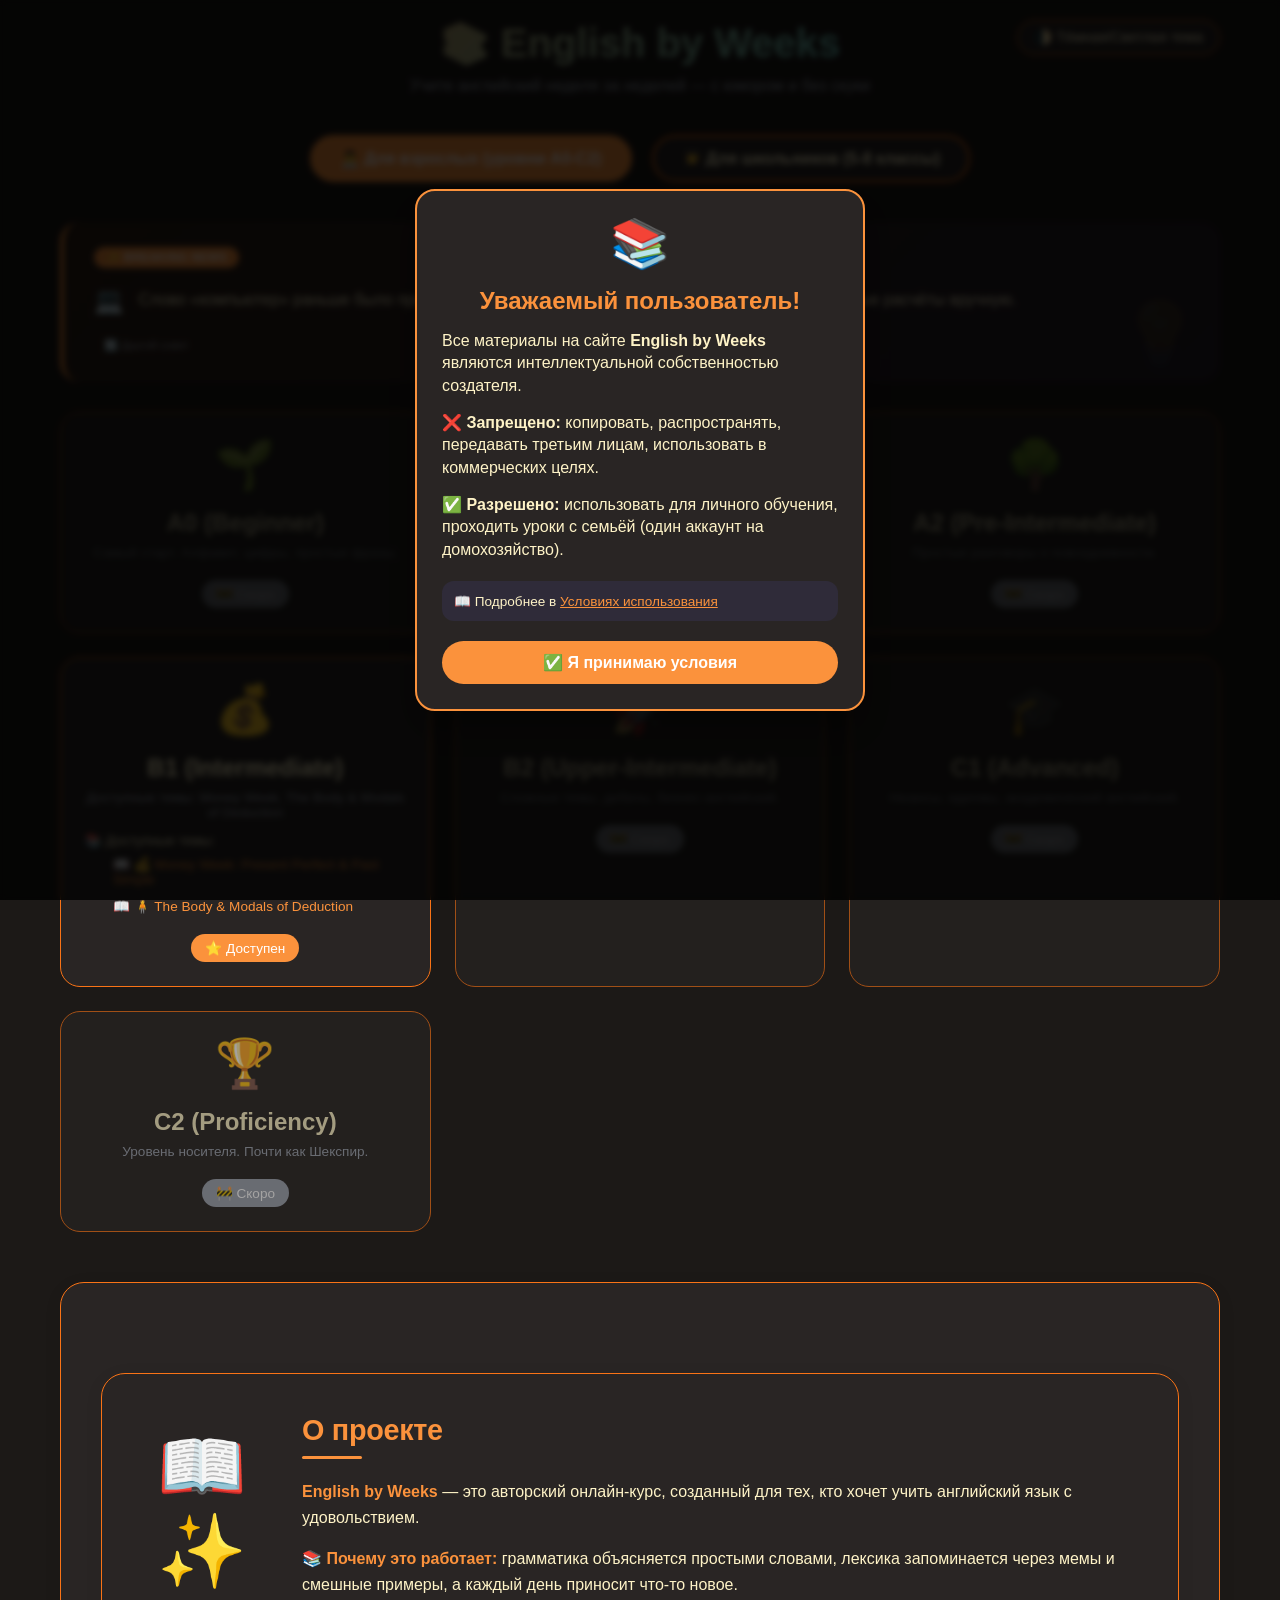
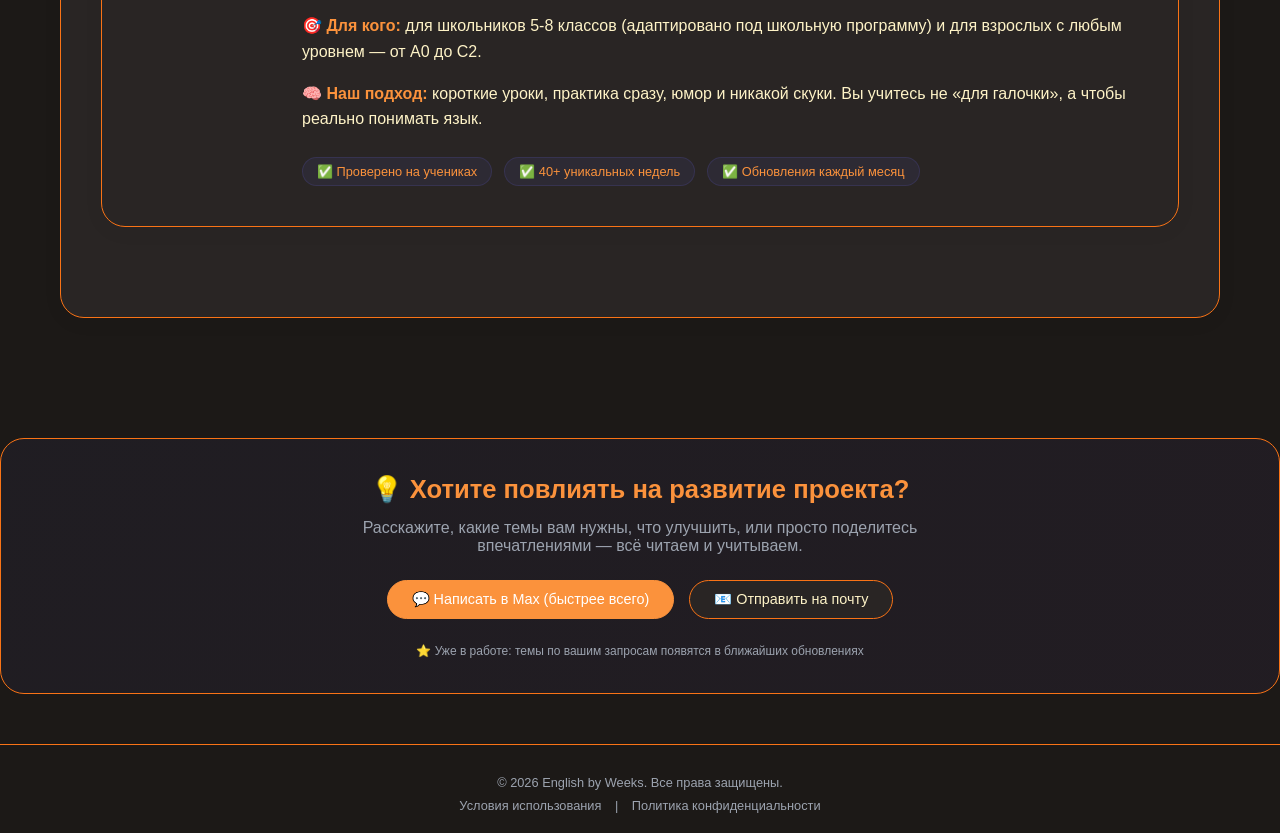
==== frontend/index.html @ 86655591 "fix: revert renderReadingTextContent to simple working version" ====
<!DOCTYPE html>
<html lang="ru">
<head>
    <meta charset="UTF-8">
    <meta name="viewport" content="width=device-width, initial-scale=1.0, user-scalable=yes">
    <title>English by Weeks — Английский для взрослых и школьников</title>
    <link rel="stylesheet" href="css/style.css">
    <link rel="icon" href="data:,">
    <link rel="manifest" href="manifest.json">
    <meta name="theme-color" content="#6366f1">
    <meta name="mobile-web-app-capable" content="yes">
    <meta name="apple-mobile-web-app-status-bar-style" content="black-translucent">
    <meta name="apple-mobile-web-app-title" content="EngWeeks">
    <link rel="icon" type="image/svg+xml" href="icons/icon.svg">

</head>
<body class="school-theme">
    <div class="container">
        <header>
            <h1>📚 English by Weeks</h1>
            <p>Учите английский неделя за неделей — с юмором и без скуки</p>
            <button class="theme-toggle" onclick="toggleTheme()">🌓 Тёмная/Светлая тема</button>
        </header>

        <div class="audience-switch">
            <button id="adultsBtn" class="audience-btn">👨‍💼 Для взрослых (уровни A0-C2)</button>
            <button id="schoolBtn" class="audience-btn">👩‍🎓 Для школьников (5-8 классы)</button>
        </div>

        <!-- Блок "Совет дня" -->
<div class="tip-section" id="dailyTipBlock">
    <div class="tip-label">✨ BREAKING NEWS</div>
    <div class="tip-content" id="dailyTipText">
        <span class="tip-icon">🧠</span>
        Загрузка...
    </div>
    <button class="tip-refresh" onclick="refreshDailyTip()">
        🔄 Другой совет
    </button>
</div>

        <div id="levelsContainer" class="levels-grid">
            <div class="loading">Загрузка...</div>
        </div>
        <!-- ========== БЛОК "О ПРОЕКТЕ" ========== -->
    <div class="about-section">
        <!-- Блок "О проекте" -->
<div class="about-section">
    <div class="about-container">
        <div class="about-icon">
            <div class="about-icon-main">📖✨</div>
        </div>

        <div class="about-content">
            <h2 class="about-title">О проекте</h2>
            <p class="about-text">
                <strong>English by Weeks</strong> — это авторский онлайн-курс, созданный для тех, кто хочет учить английский язык с удовольствием.
            </p>
            <p class="about-text">
                📚 <strong>Почему это работает:</strong> грамматика объясняется простыми словами, лексика запоминается через мемы и смешные примеры, а каждый день приносит что-то новое.
            </p>
            <p class="about-text">
                🎯 <strong>Для кого:</strong> для школьников 5-8 классов (адаптировано под школьную программу) и для взрослых с любым уровнем — от A0 до C2.
            </p>
            <p class="about-text">
                🧠 <strong>Наш подход:</strong> короткие уроки, практика сразу, юмор и никакой скуки. Вы учитесь не «для галочки», а чтобы реально понимать язык.
            </p>
            <div class="about-badges">
                <div class="about-badge">✅ Проверено на учениках</div>
                <div class="about-badge">✅ 40+ уникальных недель</div>
                <div class="about-badge">✅ Обновления каждый месяц</div>
            </div>
        </div>
    </div>
</div>
    </div>
    </div>

    <!-- ========== БЛОК ОТЗЫВОВ ========== -->
<!--    <div class="reviews-section">-->
<!--        &lt;!&ndash; Блок отзывов &ndash;&gt;-->
<!--<div class="reviews-section">-->
<!--    <h2 class="reviews-title">Что о нас говорят</h2>-->
<!--    <div class="reviews-grid">-->

<!--        &lt;!&ndash; ОТЗЫВ №1 &ndash;&gt;-->
<!--        <div class="review-card">-->
<!--            <div class="review-header">-->
<!--                <div class="review-avatar">👩</div>-->
<!--                <div class="review-author">-->
<!--                    <div class="review-name">Екатерина С.</div>-->
<!--                    <div class="review-role">мама ученика 5 класса</div>-->
<!--                </div>-->
<!--            </div>-->
<!--            <div class="review-stars">★★★★★</div>-->
<!--            <div class="review-text">-->
<!--            </div>-->
<!--            <div class="review-source">из отзыва в Telegram</div>-->
<!--        </div>-->

<!--        &lt;!&ndash; ОТЗЫВ №2 &ndash;&gt;-->
<!--        <div class="review-card">-->
<!--            <div class="review-header">-->
<!--                <div class="review-avatar">👨</div>-->
<!--                <div class="review-author">-->
<!--                    <div class="review-name">Андрей К.</div>-->
<!--                    <div class="review-role">студент, уровень B1</div>-->
<!--                </div>-->
<!--            </div>-->
<!--            <div class="review-stars">★★★★★</div>-->
<!--            <div class="review-text">-->
<!--            </div>-->
<!--            <div class="review-source">из отзыва в Max</div>-->
<!--        </div>-->

<!--        &lt;!&ndash; ОТЗЫВ №3 &ndash;&gt;-->
<!--        <div class="review-card">-->
<!--            <div class="review-header">-->
<!--                <div class="review-avatar">👩‍🏫</div>-->
<!--                <div class="review-author">-->
<!--                    <div class="review-name">Ольга М.</div>-->
<!--                    <div class="review-role">учитель английского</div>-->
<!--                </div>-->
<!--            </div>-->
<!--            <div class="review-stars">★★★★★</div>-->
<!--            <div class="review-text">-->
<!--            </div>-->
<!--            <div class="review-source">из отзыва на Profi.ru</div>-->
<!--        </div>-->

<!--    </div>-->
<!--</div>-->
<!--    </div>-->

    <!-- Блок предложений и обратной связи -->
<div class="feedback-section">
    <div class="feedback-title">💡 Хотите повлиять на развитие проекта?</div>
    <div class="feedback-subtitle">
        Расскажите, какие темы вам нужны, что улучшить, или просто поделитесь впечатлениями — всё читаем и учитываем.
    </div>

    <div class="feedback-buttons">
        <a href="https://max.ru/join/92pCwZLK2bLTZ060G0q9aeWCUzh-MrqM5S-Y7OnKWf0" target="_blank" rel="noopener noreferrer" class="feedback-btn feedback-btn-primary">
            💬 Написать в Max (быстрее всего)
        </a>
        <a href="mailto:o.gavrikova877@gmail.com?subject=Идея для English by Weeks" class="feedback-btn">
            📧 Отправить на почту
        </a>
    </div>


    <div style="margin-top: 20px; font-size: 0.75rem; color: var(--gray);">
        ⭐ Уже в работе: темы по вашим запросам появятся в ближайших обновлениях
    </div>
</div>

    <button id="installBtn" style="display: none; position: fixed; bottom: 20px; right: 20px; background: var(--primary); color: white; border: none; padding: 12px 20px; border-radius: 30px; cursor: pointer; z-index: 1000; font-weight: bold; box-shadow: 0 4px 12px rgba(0,0,0,0.15);">
        📱 Установить приложение
    </button>

    <script src="js/common.js"></script>
    <script src="js/index.js"></script>
<footer class="site-footer">
    <p>© <span id="currentYear"></span> English by Weeks. Все права защищены.</p>
    <div class="footer-links">
        <a href="/english_by_weeks/frontend/terms.html">Условия использования</a> |
        <a href="/english_by_weeks/frontend/privacy.html">Политика конфиденциальности</a>
    </div>
</footer>
</body>
</html>
---- frontend/css/style.css ----
/* frontend/css/style.css */

* {
    margin: 0;
    padding: 0;
    box-sizing: border-box;
}

/* ========== БАЗОВЫЕ ПЕРЕМЕННЫЕ (школьная светлая тема по умолчанию) ========== */
:root {
    --primary: #f97316;
    --primary-dark: #ea580c;
    --secondary: #06b6d4;
    --success: #10b981;
    --danger: #ef4444;
    --warning: #f59e0b;
    --dark: #1e293b;
    --light: #f8fafc;
    --gray: #64748b;
    --card-bg: #ffffff;
    --body-bg: #fff7ed;
    --text: #451a03;
    --border: #fed7aa;
}

body {
    font-family: 'Segoe UI', Tahoma, Geneva, Verdana, sans-serif;
    background: var(--body-bg);
    color: var(--text);
    min-height: 100vh;
    transition: background-color 0.3s ease, color 0.3s ease;
}

/* ========== ШКОЛЬНАЯ ТЁМНАЯ ТЕМА ========== */
body.dark {
    --primary: #fb923c;
    --primary-dark: #f97316;
    --secondary: #22d3ee;
    --success: #34d399;
    --danger: #f87171;
    --warning: #fbbf24;
    --dark: #0f172a;
    --light: #1e293b;
    --gray: #9ca3af;
    --card-bg: #292524;
    --body-bg: #1c1917;
    --text: #fef3c7;
    --border: #f97316;
}

/* ========== ВЗРОСЛАЯ ТЕМА (СВЕТЛАЯ) ========== */
body.adult-theme {
    --primary: #1e3a5f;
    --primary-dark: #152c4a;
    --secondary: #2c7a47;
    --success: #15803d;
    --danger: #dc2626;
    --warning: #d97706;
    --dark: #0f172a;
    --light: #f1f5f9;
    --gray: #64748b;
    --card-bg: #ffffff;
    --body-bg: #f8fafc;
    --text: #1e293b;
    --border: #cbd5e1;
}

/* ========== ВЗРОСЛАЯ ТЁМНАЯ ТЕМА ========== */
body.dark.adult-theme {
    --primary: #3b82f6;
    --primary-dark: #2563eb;
    --secondary: #4ade80;
    --success: #22c55e;
    --danger: #ef4444;
    --warning: #f59e0b;
    --dark: #020617;
    --light: #1e293b;
    --gray: #94a3b8;
    --card-bg: #1e293b;
    --body-bg: #0f172a;
    --text: #e2e8f0;
    --border: #334155;
}

/* ========== ОБЩИЕ КОНТЕЙНЕРЫ ========== */
.container {
    max-width: 1200px;
    margin: 0 auto;
    padding: 20px;
}

/* ========== ХЕДЕР ========== */
header {
    text-align: center;
    margin-bottom: 40px;
    position: relative;
}

header h1 {
    font-size: 2.5rem;
    background: linear-gradient(135deg, var(--primary), var(--secondary));
    -webkit-background-clip: text;
    background-clip: text;
    color: transparent;
    margin-bottom: 10px;
}

header p {
    color: var(--gray);
}

.theme-toggle {
    position: absolute;
    top: 0;
    right: 0;
    background: var(--card-bg);
    border: 1px solid var(--border);
    border-radius: 30px;
    padding: 8px 16px;
    cursor: pointer;
    color: var(--text);
    font-size: 0.9rem;
    transition: all 0.2s;
}

.theme-toggle:hover {
    background: var(--primary);
    color: white;
}

/* ========== НАВИГАЦИОННЫЕ КНОПКИ ========== */
.nav-buttons-top, .nav-buttons-bottom {
    display: flex;
    justify-content: space-between;
    margin-bottom: 20px;
    flex-wrap: wrap;
    gap: 10px;
}

.btn-home, .btn-back, .btn-prev {
    background: var(--gray);
    color: white;
    border: none;
    padding: 10px 20px;
    border-radius: 30px;
    cursor: pointer;
    font-weight: 600;
    transition: all 0.2s;
}

.btn-home:hover, .btn-back:hover, .btn-prev:hover {
    transform: translateY(-2px);
    filter: brightness(1.05);
}

/* ========== ПЕРЕКЛЮЧАТЕЛЬ АУДИТОРИИ ========== */
.audience-switch {
    display: flex;
    gap: 20px;
    justify-content: center;
    margin-bottom: 30px;
    flex-wrap: wrap;
}

.audience-btn {
    padding: 12px 28px;
    border: 2px solid var(--border);
    background: var(--card-bg);
    color: var(--text);
    border-radius: 40px;
    cursor: pointer;
    font-weight: 600;
    font-size: 1rem;
    transition: all 0.2s;
}

.audience-btn.active {
    background: var(--primary);
    border-color: var(--primary);
    color: white;
}

.audience-btn:hover:not(.active) {
    background: rgba(99, 102, 241, 0.1);
}

/* ========== СЕТКИ УРОВНЕЙ И КЛАССОВ ========== */
.levels-grid {
    display: grid;
    grid-template-columns: repeat(auto-fill, minmax(280px, 1fr));
    gap: 24px;
    margin-bottom: 40px;
}

.level-card, .class-card {
    background: var(--card-bg);
    border-radius: 20px;
    padding: 24px;
    cursor: pointer;
    transition: transform 0.2s ease, box-shadow 0.2s ease, background-color 0.3s ease, border-color 0.3s ease;
    border: 1px solid var(--border);
    text-align: center;
}

.level-card:hover, .class-card:hover {
    transform: translateY(-4px);
    box-shadow: 0 20px 25px -12px rgba(0, 0, 0, 0.2);
}

.level-card.coming-soon, .class-card.coming-soon {
    opacity: 0.6;
    cursor: not-allowed;
}

.level-card.coming-soon:hover, .class-card.coming-soon:hover {
    transform: none;
}

.level-icon, .class-icon {
    font-size: 3rem;
    margin-bottom: 16px;
}

.level-title, .class-title {
    font-size: 1.5rem;
    font-weight: bold;
    margin-bottom: 8px;
}

.level-badge {
    background: var(--primary);
    padding: 6px 14px;
    border-radius: 30px;
    font-size: 0.85rem;
    color: white;
    display: inline-block;
    margin-top: 12px;
}

.loading {
    text-align: center;
    padding: 40px;
    color: var(--gray);
}

/* ========== СТАТИСТИКА ========== */
.stats-bar {
    display: flex;
    justify-content: center;
    gap: 20px;
    margin-bottom: 40px;
    flex-wrap: wrap;
}

.stat-card {
    background: var(--card-bg);
    border-radius: 20px;
    padding: 15px 25px;
    text-align: center;
    min-width: 120px;
    box-shadow: 0 4px 6px -1px rgba(0, 0, 0, 0.1);
    border: 1px solid var(--border);
}

.stat-value {
    font-size: 2rem;
    font-weight: bold;
    color: var(--primary);
}

.stat-label {
    font-size: 0.85rem;
    color: var(--gray);
}

/* ========== ДНИ НЕДЕЛИ ========== */
.days-container {
    margin-top: 20px;
}

.day-block {
    margin-bottom: 24px;
    border: 1px solid var(--border);
    border-radius: 16px;
    overflow: hidden;
}

.day-header {
    background: var(--card-bg);
    padding: 16px 20px;
    cursor: pointer;
    display: flex;
    justify-content: space-between;
    align-items: center;
    flex-wrap: wrap;
    gap: 10px;
}

.day-header h3 {
    margin: 0;
}

.day-status-badge {
    padding: 4px 12px;
    border-radius: 20px;
    font-size: 0.8rem;
    font-weight: 600;
}

.day-status-badge.completed {
    background: var(--success);
    color: white;
}

.day-status-badge.current {
    background: var(--primary);
    color: white;
}

.day-content {
    padding: 20px;
    background: var(--body-bg);
    display: none;
}

.day-content.open {
    display: block;
}

/* ========== ГРАММАТИКА ========== */
.grammar-card {
    background: var(--card-bg);
    border-radius: 20px;
    padding: 24px;
    margin-bottom: 24px;
    border: 1px solid var(--border);
}

.grammar-card h3 {
    color: var(--primary);
    margin-bottom: 16px;
}

.grammar-rule {
    background: rgba(99, 102, 241, 0.1);
    padding: 16px;
    border-radius: 12px;
    margin: 16px 0;
    white-space: pre-wrap;
    line-height: 1.5;
}

.grammar-example {
    background: var(--body-bg);
    padding: 10px;
    border-radius: 8px;
    margin: 8px 0;
    font-style: italic;
    display: flex;
    align-items: center;
    flex-wrap: wrap;
    gap: 8px;
}

/* ========== СЛОВАРЬ ========== */
.vocab-grid {
    display: grid;
    grid-template-columns: repeat(auto-fill, minmax(200px, 1fr));
    gap: 16px;
    margin-bottom: 24px;
}

.vocab-item {
    background: var(--card-bg);
    border-radius: 12px;
    padding: 16px;
    text-align: center;
    border: 1px solid var(--border);
    transition: transform 0.2s, background-color 0.3s, border-color 0.3s;
}

.vocab-item:hover {
    transform: translateY(-2px);
}

.vocab-icon {
    font-size: 2rem;
    margin-bottom: 8px;
}

.vocab-word {
    font-weight: bold;
    font-size: 1rem;
}

.vocab-transcription {
    font-size: 0.7rem;
    color: var(--gray);
}

.vocab-translation {
    font-size: 0.8rem;
    color: var(--gray);
    margin-top: 4px;
}

.vocab-example {
    font-size: 0.7rem;
    color: var(--gray);
    margin-top: 8px;
    font-style: italic;
}

/* ========== УПРАЖНЕНИЯ ========== */
.exercise-card {
    background: var(--card-bg);
    border-radius: 16px;
    padding: 20px;
    margin-bottom: 20px;
    border-left: 4px solid var(--primary);
    border: 1px solid var(--border);
}

.exercise-card.correct {
    border-left-color: var(--success);
}

.exercise-card.incorrect {
    border-left-color: var(--danger);
}

.exercise-question {
    font-size: 1rem;
    margin-bottom: 16px;
    font-weight: 500;
    display: flex;
    align-items: center;
    flex-wrap: wrap;
    gap: 8px;
}

.options {
    display: flex;
    flex-direction: column;
    gap: 8px;
    margin-bottom: 16px;
}

.option {
    padding: 8px 12px;
    background: var(--body-bg);
    border-radius: 8px;
    cursor: pointer;
    transition: all 0.2s;
    border: 1px solid var(--border);
    display: flex;
    align-items: center;
    gap: 8px;
    flex-wrap: wrap;
}

.option:hover {
    background: rgba(99, 102, 241, 0.1);
}

.option.selected {
    background: var(--primary);
    color: white;
    border-color: var(--primary);
}

.fill-input {
    width: 100%;
    padding: 12px;
    border: 1px solid var(--border);
    border-radius: 10px;
    background: var(--card-bg);
    color: var(--text);
    margin-bottom: 16px;
}

.fill-input:focus {
    outline: none;
    border-color: var(--primary);
}

.btn-check, .btn-next {
    background: var(--primary);
    color: white;
    border: none;
    padding: 10px 20px;
    border-radius: 25px;
    cursor: pointer;
    font-weight: 600;
    transition: all 0.2s;
}

.btn-check:hover, .btn-next:hover {
    background: var(--primary-dark);
    transform: translateY(-1px);
}

/* ========== ПОЯСНЕНИЯ ========== */
.explanation {
    margin-top: 16px;
    padding: 12px;
    background: rgba(16, 185, 129, 0.1);
    border-radius: 10px;
    display: none;
    font-size: 0.9rem;
}

.explanation.show {
    display: block;
}

/* ========== АДАПТИВНАЯ ПОДСКАЗКА ========== */
.adaptive-hint {
    background: rgba(245, 158, 11, 0.1);
    border-left: 4px solid var(--warning);
    padding: 16px;
    margin: 20px 0;
    border-radius: 10px;
}

.adaptive-hint h4 {
    color: var(--warning);
    margin-bottom: 8px;
}

/* ========== КНОПКИ ОЗВУЧКИ ========== */
.speak-sentence-btn {
    background: none;
    border: none;
    cursor: pointer;
    font-size: 1rem;
    padding: 4px 8px;
    border-radius: 20px;
    transition: all 0.2s;
}

.speak-sentence-btn:hover {
    background: rgba(99, 102, 241, 0.2);
}

/* ========== TOAST УВЕДОМЛЕНИЯ ========== */
.toast {
    position: fixed;
    bottom: 20px;
    left: 50%;
    transform: translateX(-50%);
    background: var(--success);
    color: white;
    padding: 10px 20px;
    border-radius: 30px;
    font-size: 14px;
    z-index: 1000;
    animation: fadeInOut 2s ease forwards;
}

.toast.error {
    background: var(--danger);
}

.toast.info {
    background: var(--warning);
}

@keyframes fadeInOut {
    0% { opacity: 0; transform: translateX(-50%) translateY(20px); }
    15% { opacity: 1; transform: translateX(-50%) translateY(0); }
    85% { opacity: 1; transform: translateX(-50%) translateY(0); }
    100% { opacity: 0; transform: translateX(-50%) translateY(-20px); }
}

/* ========== РАСПИСАНИЕ (Timetable) ========== */
.timetable-grid {
    overflow-x: auto;
}

.timetable-row {
    display: grid;
    grid-template-columns: 80px repeat(5, 1fr);
    gap: 8px;
    align-items: center;
    min-width: 500px;
    margin-bottom: 8px;
}

.timetable-time {
    font-weight: bold;
    background: var(--primary);
    color: white;
    padding: 8px;
    border-radius: 8px;
    text-align: center;
}

.timetable-subject {
    background: var(--body-bg);
    padding: 8px;
    border-radius: 8px;
    text-align: center;
}

/* ========== КЛИКАБЕЛЬНЫЕ СЛОВА ========== */
.clickable-word {
    cursor: pointer;
    border-bottom: 1px dashed var(--primary);
    transition: background 0.2s;
}

.clickable-word:hover {
    background: rgba(249, 115, 22, 0.2);
    border-radius: 4px;
}

/* ========== ПРОГРЕСС БАР (для lesson.html) ========== */
.progress-bar {
    width: 100%;
    height: 8px;
    background: var(--border);
    border-radius: 4px;
    margin: 20px 0;
    overflow: hidden;
}

.progress-fill {
    height: 100%;
    background: var(--success);
    width: 0%;
    transition: width 0.3s ease;
}

/* ========== БЛОК "О ПРОЕКТЕ" ========== */
.about-section {
    background: var(--card-bg);
    border-radius: 24px;
    padding: 40px;
    margin: 50px 0;
    border: 1px solid var(--border);
    box-shadow: 0 4px 20px rgba(0, 0, 0, 0.05);
}

.about-container {
    display: flex;
    flex-wrap: wrap;
    gap: 40px;
    align-items: flex-start;
}

.about-icon {
    flex: 0 0 120px;
    text-align: center;
    padding-top: 10px;
}

.about-icon-main {
    font-size: 4.5rem;
    display: block;
    margin-bottom: 10px;
}

.about-content {
    flex: 1;
    min-width: 250px;
}

.about-title {
    color: var(--primary);
    margin-bottom: 20px;
    font-size: 1.8rem;
    font-weight: 700;
    letter-spacing: -0.3px;
    position: relative;
    padding-bottom: 12px;
}

.about-title::after {
    content: '';
    position: absolute;
    bottom: 0;
    left: 0;
    width: 60px;
    height: 3px;
    background: var(--primary);
    border-radius: 3px;
}

.about-text {
    margin-bottom: 16px;
    line-height: 1.6;
    color: var(--text);
    font-size: 1rem;
}

.about-text strong {
    color: var(--primary);
    font-weight: 600;
}

.about-badges {
    display: flex;
    flex-wrap: wrap;
    gap: 12px;
    margin-top: 25px;
}

.about-badge {
    background: rgba(99, 102, 241, 0.08);
    padding: 6px 14px;
    border-radius: 30px;
    font-size: 0.8rem;
    font-weight: 500;
    color: var(--primary);
    border: 1px solid rgba(99, 102, 241, 0.15);
    transition: all 0.2s ease;
}

.about-badge:hover {
    background: rgba(99, 102, 241, 0.15);
    transform: translateY(-2px);
}

/* ========== БЛОК ОТЗЫВОВ ========== */
.reviews-section {
    margin: 50px 0;
}

.reviews-title {
    text-align: center;
    font-size: 1.8rem;
    font-weight: 700;
    color: var(--text);
    margin-bottom: 35px;
    position: relative;
    padding-bottom: 15px;
}

.reviews-title::after {
    content: '';
    position: absolute;
    bottom: 0;
    left: 50%;
    transform: translateX(-50%);
    width: 80px;
    height: 3px;
    background: var(--primary);
    border-radius: 3px;
}

.reviews-grid {
    display: grid;
    grid-template-columns: repeat(auto-fit, minmax(300px, 1fr));
    gap: 25px;
}

.review-card {
    background: var(--card-bg);
    border-radius: 20px;
    padding: 25px;
    border: 1px solid var(--border);
    transition: transform 0.2s ease, box-shadow 0.2s ease;
}

.review-card:hover {
    transform: translateY(-5px);
    box-shadow: 0 10px 30px rgba(0, 0, 0, 0.1);
}

.review-header {
    display: flex;
    align-items: center;
    gap: 15px;
    margin-bottom: 20px;
}

.review-avatar {
    width: 55px;
    height: 55px;
    background: linear-gradient(135deg, var(--primary), var(--secondary));
    border-radius: 50%;
    display: flex;
    align-items: center;
    justify-content: center;
    font-size: 1.8rem;
    color: white;
}

.review-author {
    flex: 1;
}

.review-name {
    font-weight: 700;
    font-size: 1.1rem;
    color: var(--text);
    margin-bottom: 5px;
}

.review-role {
    font-size: 0.75rem;
    color: var(--gray);
}

.review-stars {
    color: #fbbf24;
    font-size: 0.9rem;
    letter-spacing: 2px;
    margin-bottom: 15px;
}

.review-text {
    font-size: 0.9rem;
    line-height: 1.5;
    color: var(--text);
    font-style: italic;
    margin-bottom: 15px;
}

.review-text::before {
    content: '«';
    font-size: 1.2rem;
    color: var(--primary);
    margin-right: 3px;
}

.review-text::after {
    content: '»';
    font-size: 1.2rem;
    color: var(--primary);
    margin-left: 3px;
}

.review-source {
    font-size: 0.7rem;
    color: var(--gray);
    text-align: right;
    border-top: 1px solid var(--border);
    padding-top: 12px;
    margin-top: 5px;
}

/* ========== БЛОК ПРЕДЛОЖЕНИЙ ========== */
.feedback-section {
    background: linear-gradient(135deg, rgba(99, 102, 241, 0.05), rgba(139, 92, 246, 0.05));
    border-radius: 24px;
    padding: 35px;
    margin: 50px 0;
    border: 1px solid var(--border);
    text-align: center;
}

.feedback-title {
    font-size: 1.6rem;
    font-weight: 700;
    color: var(--primary);
    margin-bottom: 15px;
}

.feedback-subtitle {
    font-size: 1rem;
    color: var(--gray);
    margin-bottom: 25px;
    max-width: 600px;
    margin-left: auto;
    margin-right: auto;
}

.feedback-buttons {
    display: flex;
    flex-wrap: wrap;
    justify-content: center;
    gap: 15px;
    margin-bottom: 25px;
}

.feedback-btn {
    display: inline-flex;
    align-items: center;
    gap: 8px;
    background: var(--card-bg);
    border: 1px solid var(--border);
    border-radius: 40px;
    padding: 10px 24px;
    font-size: 0.9rem;
    font-weight: 500;
    color: var(--text);
    text-decoration: none;
    transition: all 0.2s ease;
    cursor: pointer;
}

.feedback-btn:hover {
    transform: translateY(-2px);
    border-color: var(--primary);
    box-shadow: 0 4px 12px rgba(0, 0, 0, 0.1);
}

.feedback-btn-primary {
    background: var(--primary);
    border-color: var(--primary);
    color: white;
}

.feedback-btn-primary:hover {
    background: var(--primary-dark);
    transform: translateY(-2px);
}

.feedback-ideas {
    display: flex;
    flex-wrap: wrap;
    justify-content: center;
    gap: 10px;
    margin-top: 20px;
}

.feedback-tag {
    background: rgba(99, 102, 241, 0.1);
    padding: 5px 12px;
    border-radius: 30px;
    font-size: 0.75rem;
    color: var(--primary);
}

/* ========== БЛОК СОВЕТ ДНЯ ========== */
.tip-section {
    background: linear-gradient(135deg, rgba(249, 115, 22, 0.08), rgba(139, 92, 246, 0.08));
    border-radius: 20px;
    padding: 25px 30px;
    margin: 40px 0 30px;
    border-left: 4px solid var(--primary);
    position: relative;
    overflow: hidden;
}

.tip-section::before {
    content: '💡';
    position: absolute;
    right: 20px;
    bottom: 10px;
    font-size: 4rem;
    opacity: 0.1;
    pointer-events: none;
}

.tip-label {
    display: inline-flex;
    align-items: center;
    gap: 6px;
    background: var(--primary);
    color: white;
    padding: 4px 12px;
    border-radius: 30px;
    font-size: 0.7rem;
    font-weight: 600;
    margin-bottom: 15px;
    text-transform: uppercase;
    letter-spacing: 0.5px;
}

.tip-content {
    font-size: 1rem;
    line-height: 1.5;
    color: var(--text);
    margin-bottom: 15px;
    padding-right: 20px;
}

.tip-icon {
    font-size: 1.5rem;
    margin-right: 10px;
    vertical-align: middle;
}

.tip-refresh {
    display: inline-flex;
    align-items: center;
    gap: 5px;
    background: none;
    border: none;
    color: var(--gray);
    font-size: 0.7rem;
    cursor: pointer;
    transition: color 0.2s;
    padding: 5px 10px;
    border-radius: 20px;
}

.tip-refresh:hover {
    color: var(--primary);
    background: rgba(99, 102, 241, 0.1);
}

/* ========== ПОДВАЛ ========== */
.site-footer {
    text-align: center;
    padding: 30px 20px 20px;
    margin-top: 40px;
    border-top: 1px solid var(--border);
    font-size: 0.8rem;
    color: var(--gray);
}

.site-footer a {
    color: var(--gray);
    text-decoration: none;
    margin: 0 10px;
    transition: color 0.2s;
}

.site-footer a:hover {
    color: var(--primary);
}

.footer-links {
    margin-top: 8px;
}

/* ========== СЕРТИФИКАТ ========== */
.certificate-modal {
    animation: fadeIn 0.3s ease;
}

@keyframes fadeIn {
    from { opacity: 0; }
    to { opacity: 1; }
}

/* ========== АДАПТИВНОСТЬ (МОБИЛЬНЫЕ УСТРОЙСТВА) ========== */
@media (max-width: 600px) {
    .container { padding: 16px; }

    header {
        position: relative;
        padding-top: 50px;
        margin-bottom: 20px;
    }

    header h1 {
        font-size: 1.5rem;
        margin-top: 10px;
    }

    .theme-toggle {
        position: absolute;
        top: 0;
        right: 0;
        left: auto;
        font-size: 0.7rem;
        padding: 5px 10px;
    }

    .nav-buttons-top, .nav-buttons-bottom {
        flex-direction: column;
    }

    .btn-home, .btn-back, .btn-prev {
        width: 100%;
        text-align: center;
    }

    .stats-bar { gap: 8px; }
    .stat-card { padding: 8px 12px; min-width: 70px; }
    .stat-value { font-size: 1.2rem; }
    .stat-label { font-size: 0.7rem; }

    .levels-grid { grid-template-columns: 1fr; }
    .vocab-grid { grid-template-columns: 1fr; }

    .audience-btn { padding: 6px 12px; font-size: 0.8rem; }

    .day-header h3 { font-size: 0.9rem; }
    .day-status-badge { font-size: 0.65rem; }

    .grammar-card, .exercise-card { padding: 12px; }
    .exercise-question { font-size: 0.9rem; }

    .option { padding: 8px 12px; font-size: 0.85rem; }
    .btn-check, .btn-next { padding: 8px 16px; font-size: 0.85rem; }

    .timetable-row {
        min-width: 450px;
        gap: 4px;
    }

    .timetable-time { font-size: 0.7rem; padding: 4px; }
    .timetable-subject { font-size: 0.65rem; padding: 4px; }

    .about-section {
        padding: 25px;
        margin: 30px 0;
    }

    .about-container {
        flex-direction: column;
        align-items: center;
        text-align: center;
        gap: 20px;
    }

    .about-icon {
        flex: 0 0 auto;
    }

    .about-title::after {
        left: 50%;
        transform: translateX(-50%);
    }

    .about-badges {
        justify-content: center;
    }

    .reviews-grid {
        grid-template-columns: 1fr;
        gap: 20px;
    }

    .review-card {
        padding: 20px;
    }

    .reviews-title {
        font-size: 1.5rem;
    }

    .feedback-section {
        padding: 25px;
        margin: 30px 0;
    }

    .feedback-title {
        font-size: 1.3rem;
    }

    .feedback-buttons {
        flex-direction: column;
        align-items: stretch;
    }

    .feedback-btn {
        justify-content: center;
    }

    .tip-section {
        padding: 20px;
        margin: 30px 0 20px;
    }

    .tip-section::before {
        font-size: 3rem;
        right: 10px;
        bottom: 5px;
    }

    .tip-content {
        font-size: 0.9rem;
    }
}

/* ========== ДОПОЛНИТЕЛЬНЫЕ СТИЛИ ДЛЯ LESSON.HTML ========== */
.lesson-container {
    max-width: 800px;
}

.lesson-header {
    margin-bottom: 30px;
}

.nav-buttons {
    display: flex;
    justify-content: space-between;
    gap: 16px;
    margin-top: 30px;
}

.btn-prev, .btn-next {
    flex: 1;
    text-align: center;
}

.btn-next {
    background: var(--primary);
}

.btn-prev {
    background: var(--gray);
}
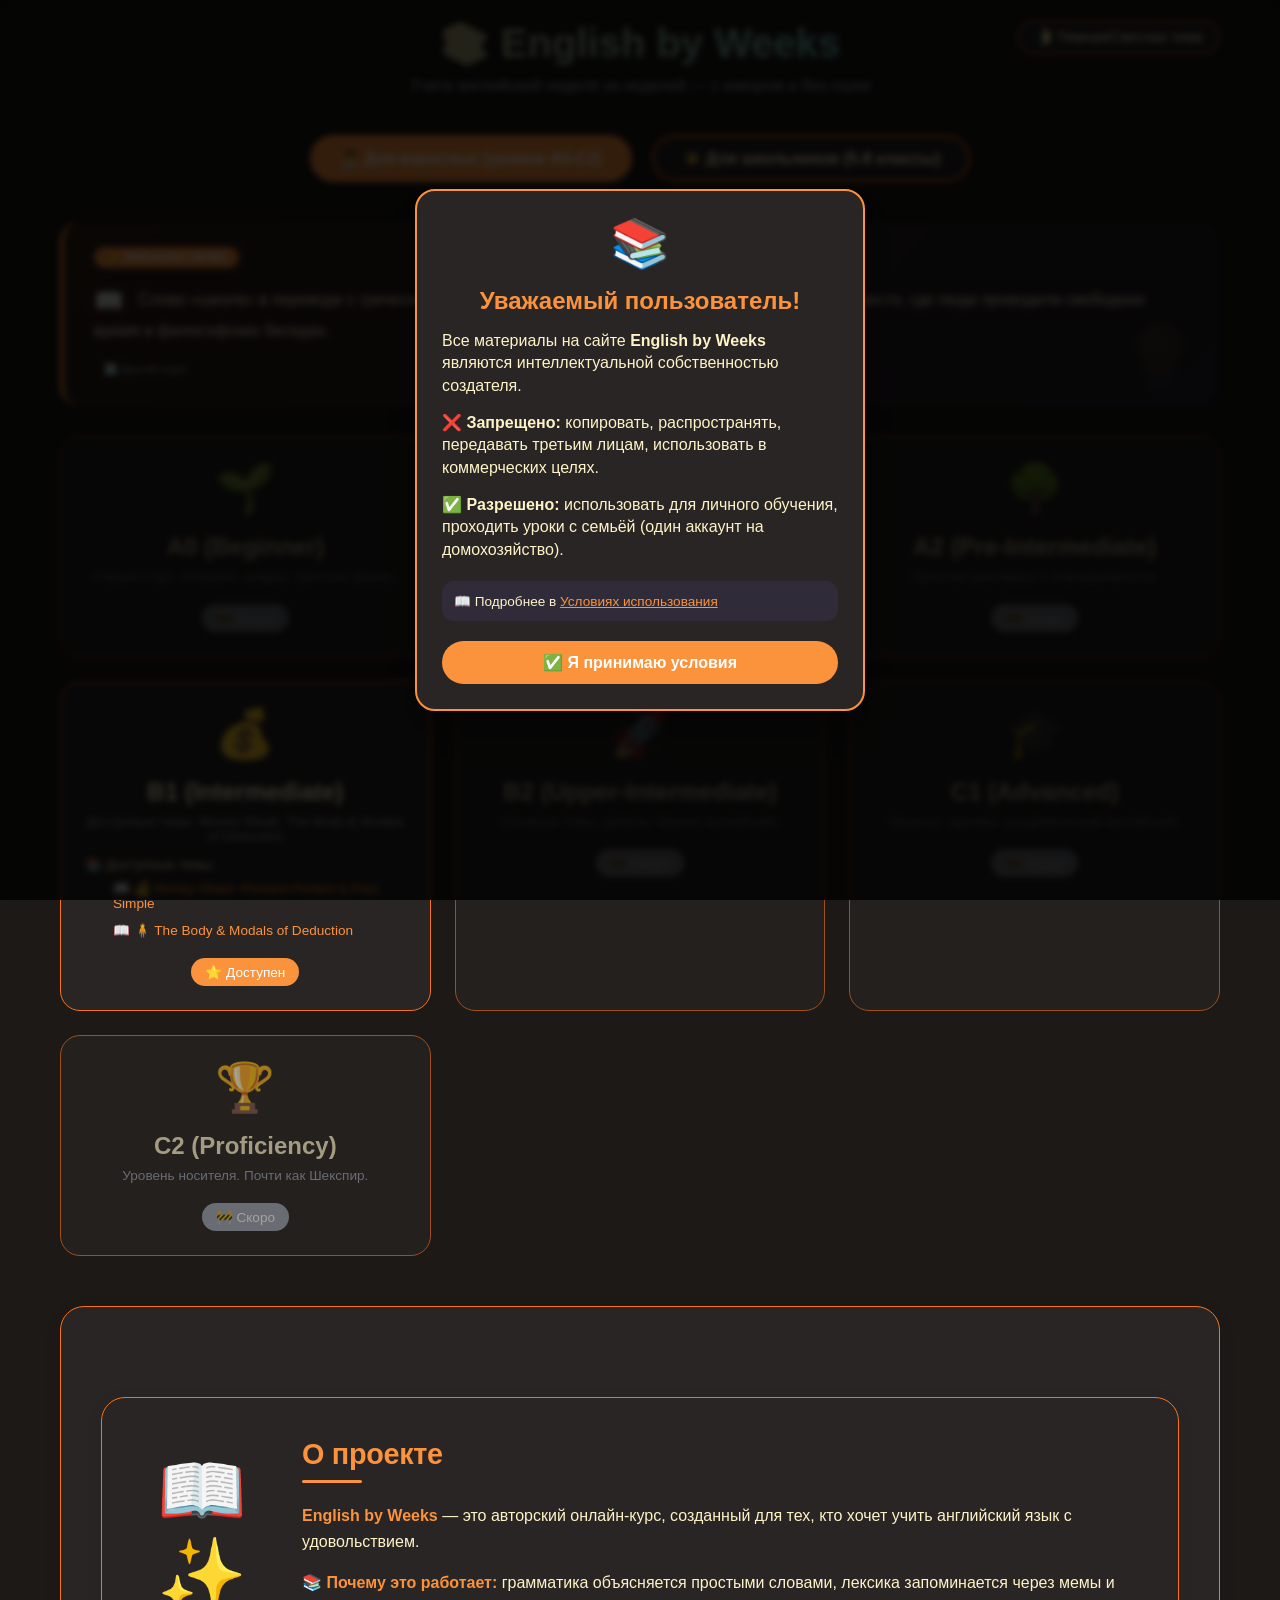
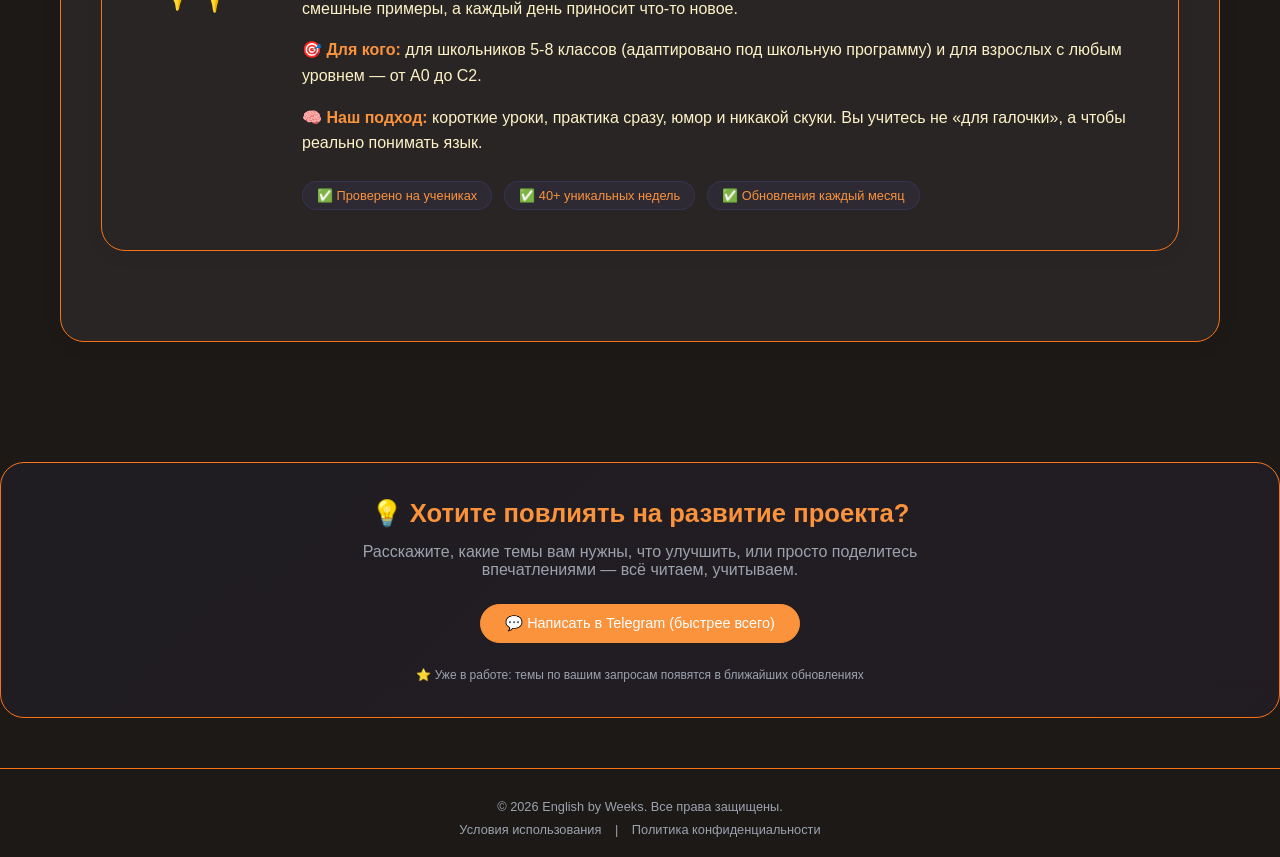
==== commit 7c967583: "max to telegram" ====
--- a/frontend/index.html
+++ b/frontend/index.html
@@ -136,16 +136,16 @@
 <div class="feedback-section">
     <div class="feedback-title">💡 Хотите повлиять на развитие проекта?</div>
     <div class="feedback-subtitle">
-        Расскажите, какие темы вам нужны, что улучшить, или просто поделитесь впечатлениями — всё читаем и учитываем.
+        Расскажите, какие темы вам нужны, что улучшить, или просто поделитесь впечатлениями — всё читаем, учитываем.
     </div>
 
     <div class="feedback-buttons">
-        <a href="https://max.ru/join/92pCwZLK2bLTZ060G0q9aeWCUzh-MrqM5S-Y7OnKWf0" target="_blank" rel="noopener noreferrer" class="feedback-btn feedback-btn-primary">
-            💬 Написать в Max (быстрее всего)
+        <a href="https://t.me/+BAeu1MouSsIzMjE6" target="_blank" rel="noopener noreferrer" class="feedback-btn feedback-btn-primary">
+            💬 Написать в Telegram (быстрее всего)
         </a>
-        <a href="mailto:o.gavrikova877@gmail.com?subject=Идея для English by Weeks" class="feedback-btn">
-            📧 Отправить на почту
-        </a>
+<!--        <a href="mailto:o.gavrikova877@gmail.com?subject=Идея для English by Weeks" class="feedback-btn">-->
+<!--            📧 Отправить на почту-->
+<!--        </a>-->
     </div>
 
 
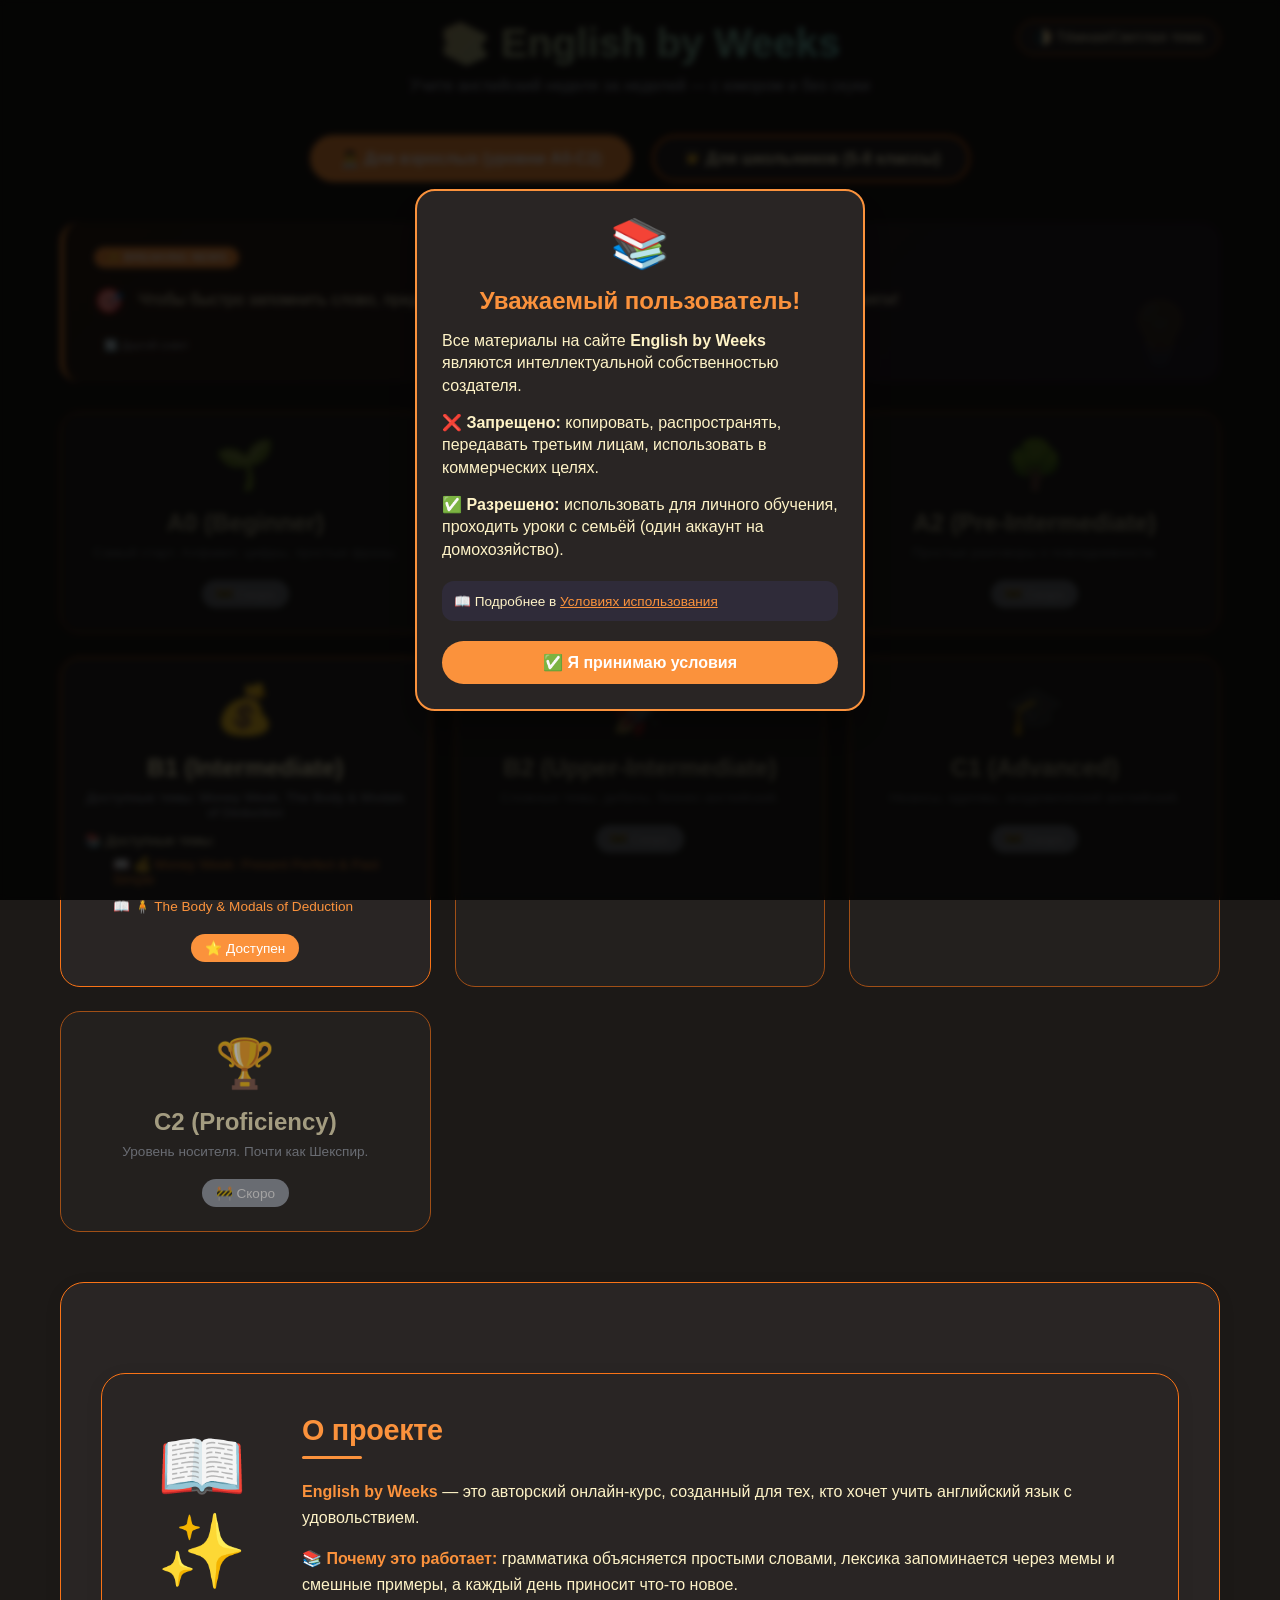
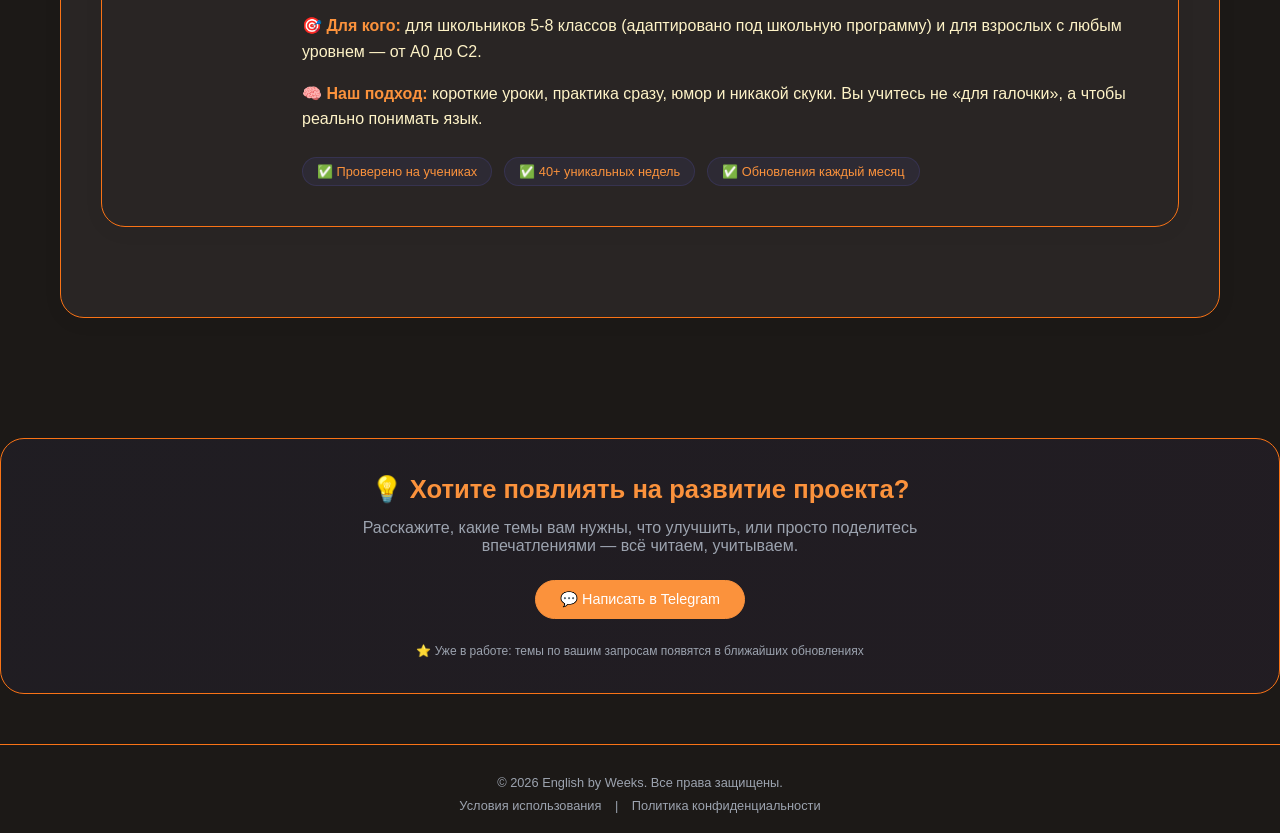
==== commit 0c74e899: "edited index.html" ====
--- a/frontend/index.html
+++ b/frontend/index.html
@@ -141,7 +141,7 @@
 
     <div class="feedback-buttons">
         <a href="https://t.me/+BAeu1MouSsIzMjE6" target="_blank" rel="noopener noreferrer" class="feedback-btn feedback-btn-primary">
-            💬 Написать в Telegram (быстрее всего)
+            💬 Написать в Telegram
         </a>
 <!--        <a href="mailto:o.gavrikova877@gmail.com?subject=Идея для English by Weeks" class="feedback-btn">-->
 <!--            📧 Отправить на почту-->
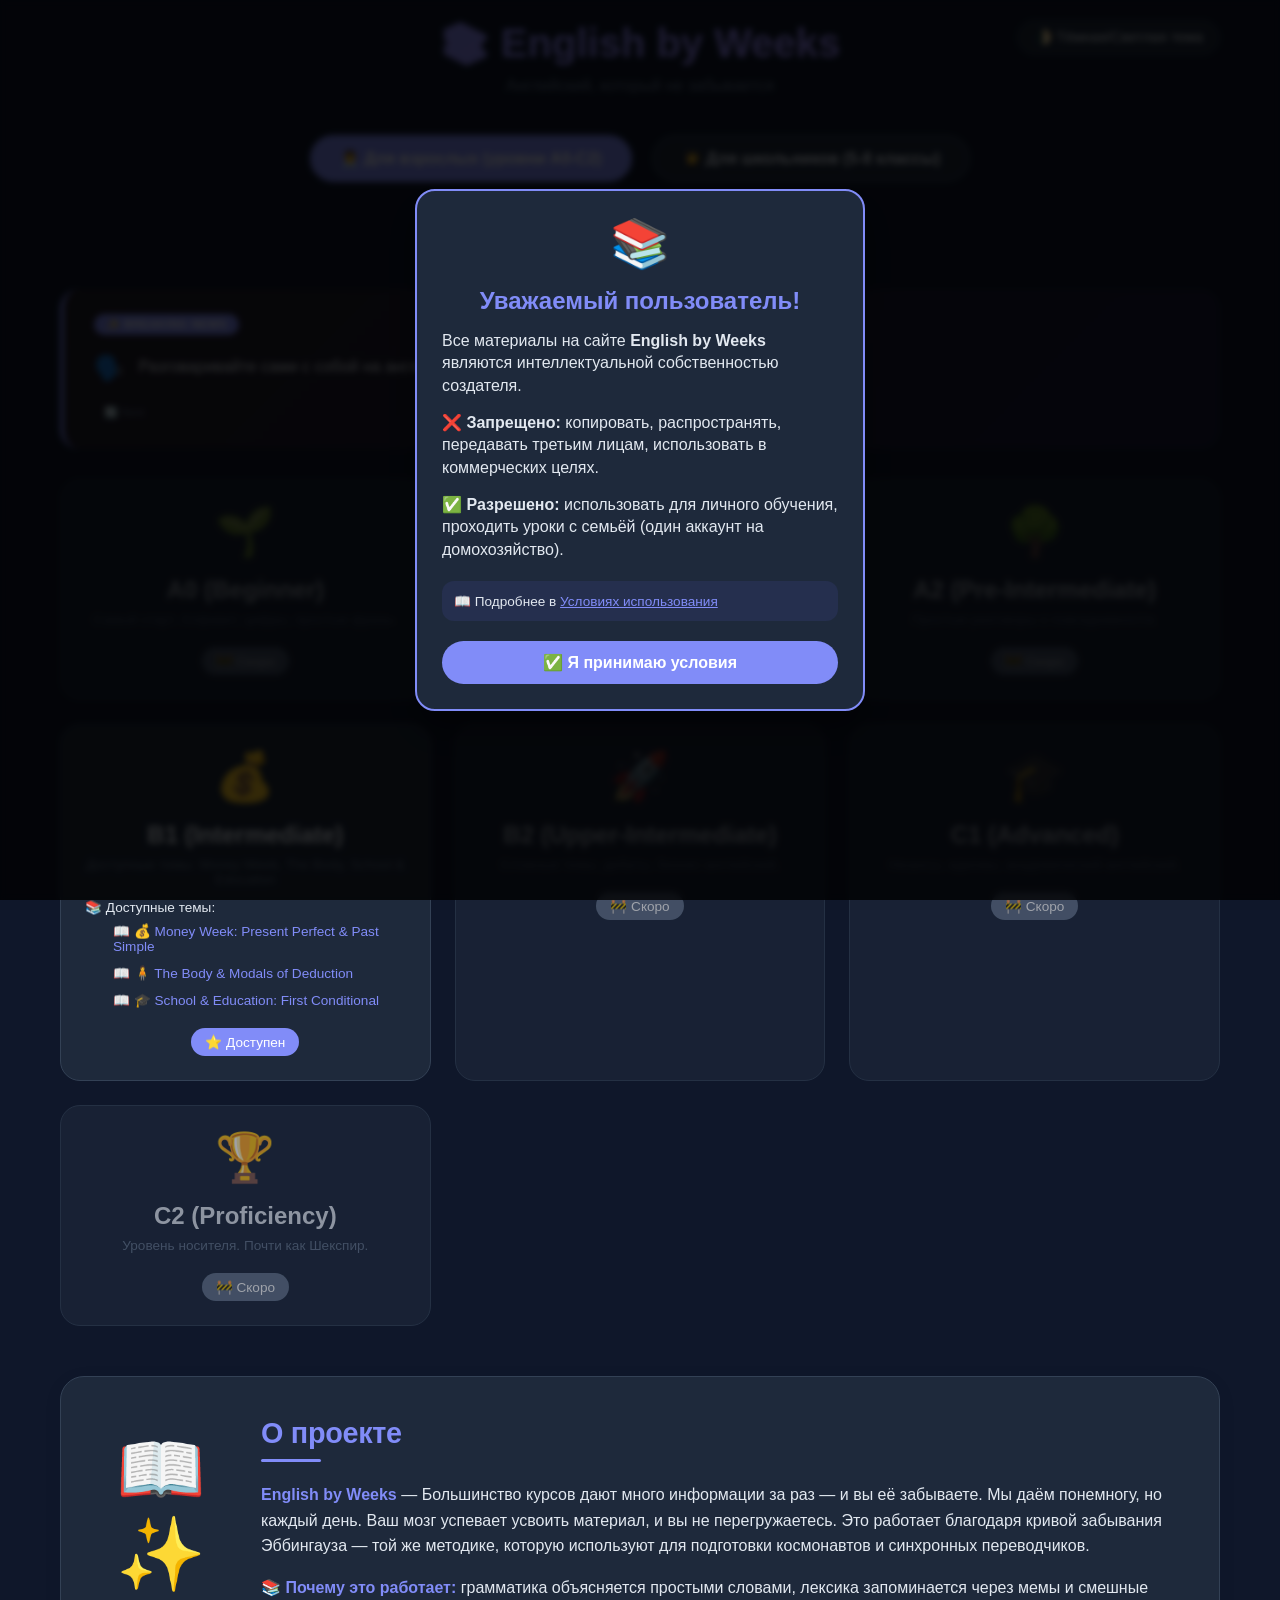
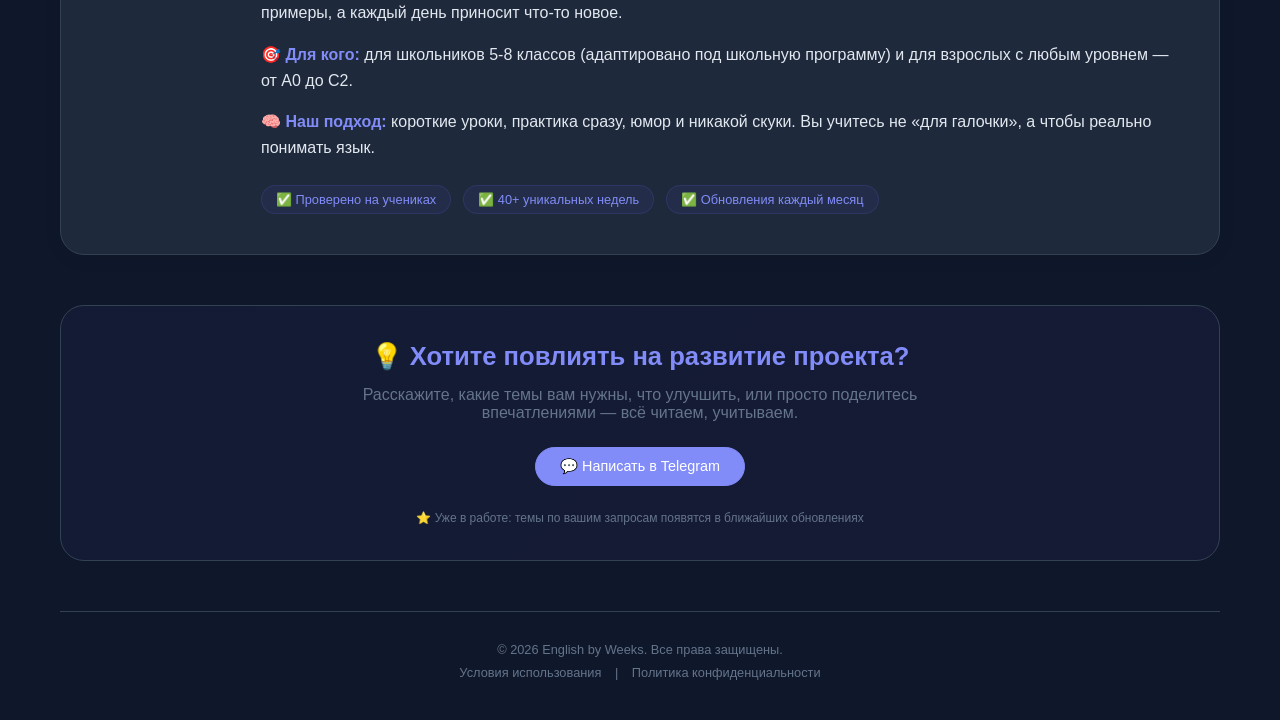
==== commit fa18e376: "transaction to api" ====
--- a/frontend/index.html
+++ b/frontend/index.html
@@ -12,13 +12,12 @@
     <meta name="apple-mobile-web-app-status-bar-style" content="black-translucent">
     <meta name="apple-mobile-web-app-title" content="EngWeeks">
     <link rel="icon" type="image/svg+xml" href="icons/icon.svg">
-
 </head>
 <body class="school-theme">
     <div class="container">
         <header>
             <h1>📚 English by Weeks</h1>
-            <p>Учите английский неделя за неделей — с юмором и без скуки</p>
+            <p>Английский, который не забывается</p>
             <button class="theme-toggle" onclick="toggleTheme()">🌓 Тёмная/Светлая тема</button>
         </header>
 
@@ -27,145 +26,95 @@
             <button id="schoolBtn" class="audience-btn">👩‍🎓 Для школьников (5-8 классы)</button>
         </div>
 
+        <!-- Форма входа по email -->
+<div id="auth-section" style="margin: 20px 0; text-align: center;">
+    <div id="login-form">
+        <input type="email" id="email-input" placeholder="Введите ваш email" style="padding: 10px; border-radius: 8px; border: 1px solid var(--border); width: 250px;">
+        <button onclick="requestLoginLink()" style="padding: 10px 20px; background: var(--primary); color: white; border: none; border-radius: 8px; cursor: pointer;">🔑 Войти по ссылке</button>
+    </div>
+    <div id="user-info" style="display: none; color: var(--text);">
+        <span>👤 Вы вошли как <strong id="user-email"></strong></span>
+        <button onclick="logout()" style="margin-left: 10px; padding: 5px 15px; background: var(--danger); color: white; border: none; border-radius: 8px; cursor: pointer;">Выйти</button>
+    </div>
+</div>
+
+
+
         <!-- Блок "Совет дня" -->
-<div class="tip-section" id="dailyTipBlock">
-    <div class="tip-label">✨ BREAKING NEWS</div>
-    <div class="tip-content" id="dailyTipText">
-        <span class="tip-icon">🧠</span>
-        Загрузка...
-    </div>
-    <button class="tip-refresh" onclick="refreshDailyTip()">
-        🔄 Другой совет
-    </button>
-</div>
+        <div class="tip-section" id="dailyTipBlock">
+            <div class="tip-label">✨ BREAKING NEWS</div>
+            <div class="tip-content" id="dailyTipText">
+                <span class="tip-icon">🧠</span>
+                Загрузка...
+            </div>
+            <button class="tip-refresh" onclick="refreshDailyTip()">
+                🔄 Next
+            </button>
+        </div>
 
         <div id="levelsContainer" class="levels-grid">
             <div class="loading">Загрузка...</div>
         </div>
-        <!-- ========== БЛОК "О ПРОЕКТЕ" ========== -->
-    <div class="about-section">
+
         <!-- Блок "О проекте" -->
-<div class="about-section">
-    <div class="about-container">
-        <div class="about-icon">
-            <div class="about-icon-main">📖✨</div>
+        <div class="about-section">
+            <div class="about-container">
+                <div class="about-icon">
+                    <div class="about-icon-main">📖✨</div>
+                </div>
+                <div class="about-content">
+                    <h2 class="about-title">О проекте</h2>
+                    <p class="about-text">
+                        <strong>English by Weeks</strong> — Большинство курсов дают много информации за раз — и вы её забываете. Мы даём понемногу, но каждый день. Ваш мозг успевает усвоить материал, и вы не перегружаетесь. Это работает благодаря кривой забывания Эббингауза — той же методике, которую используют для подготовки космонавтов и синхронных переводчиков.
+                    </p>
+                    <p class="about-text">
+                        📚 <strong>Почему это работает:</strong> грамматика объясняется простыми словами, лексика запоминается через мемы и смешные примеры, а каждый день приносит что-то новое.
+                    </p>
+                    <p class="about-text">
+                        🎯 <strong>Для кого:</strong> для школьников 5-8 классов (адаптировано под школьную программу) и для взрослых с любым уровнем — от A0 до C2.
+                    </p>
+                    <p class="about-text">
+                        🧠 <strong>Наш подход:</strong> короткие уроки, практика сразу, юмор и никакой скуки. Вы учитесь не «для галочки», а чтобы реально понимать язык.
+                    </p>
+                    <div class="about-badges">
+                        <div class="about-badge">✅ Проверено на учениках</div>
+                        <div class="about-badge">✅ 40+ уникальных недель</div>
+                        <div class="about-badge">✅ Обновления каждый месяц</div>
+                    </div>
+                </div>
+            </div>
         </div>
 
-        <div class="about-content">
-            <h2 class="about-title">О проекте</h2>
-            <p class="about-text">
-                <strong>English by Weeks</strong> — это авторский онлайн-курс, созданный для тех, кто хочет учить английский язык с удовольствием.
-            </p>
-            <p class="about-text">
-                📚 <strong>Почему это работает:</strong> грамматика объясняется простыми словами, лексика запоминается через мемы и смешные примеры, а каждый день приносит что-то новое.
-            </p>
-            <p class="about-text">
-                🎯 <strong>Для кого:</strong> для школьников 5-8 классов (адаптировано под школьную программу) и для взрослых с любым уровнем — от A0 до C2.
-            </p>
-            <p class="about-text">
-                🧠 <strong>Наш подход:</strong> короткие уроки, практика сразу, юмор и никакой скуки. Вы учитесь не «для галочки», а чтобы реально понимать язык.
-            </p>
-            <div class="about-badges">
-                <div class="about-badge">✅ Проверено на учениках</div>
-                <div class="about-badge">✅ 40+ уникальных недель</div>
-                <div class="about-badge">✅ Обновления каждый месяц</div>
+        <!-- Блок предложений и обратной связи -->
+        <div class="feedback-section">
+            <div class="feedback-title">💡 Хотите повлиять на развитие проекта?</div>
+            <div class="feedback-subtitle">
+                Расскажите, какие темы вам нужны, что улучшить, или просто поделитесь впечатлениями — всё читаем, учитываем.
+            </div>
+            <div class="feedback-buttons">
+                <a href="https://t.me/+BAeu1MouSsIzMjE6" target="_blank" rel="noopener noreferrer" class="feedback-btn feedback-btn-primary">
+                    💬 Написать в Telegram
+                </a>
+            </div>
+            <div style="margin-top: 20px; font-size: 0.75rem; color: var(--gray);">
+                ⭐ Уже в работе: темы по вашим запросам появятся в ближайших обновлениях
             </div>
         </div>
+
+        <button id="installBtn" style="display: none; position: fixed; bottom: 20px; right: 20px; background: var(--primary); color: white; border: none; padding: 12px 20px; border-radius: 30px; cursor: pointer; z-index: 1000; font-weight: bold; box-shadow: 0 4px 12px rgba(0,0,0,0.15);">
+            📱 Установить приложение
+        </button>
+
+        <script src="js/common.js"></script>
+        <script src="js/index.js"></script>
+
+        <footer class="site-footer">
+            <p>© <span id="currentYear"></span> English by Weeks. Все права защищены.</p>
+            <div class="footer-links">
+                <a href="/terms.html">Условия использования</a> |
+                <a href="/privacy.html">Политика конфиденциальности</a>
+            </div>
+        </footer>
     </div>
-</div>
-    </div>
-    </div>
-
-    <!-- ========== БЛОК ОТЗЫВОВ ========== -->
-<!--    <div class="reviews-section">-->
-<!--        &lt;!&ndash; Блок отзывов &ndash;&gt;-->
-<!--<div class="reviews-section">-->
-<!--    <h2 class="reviews-title">Что о нас говорят</h2>-->
-<!--    <div class="reviews-grid">-->
-
-<!--        &lt;!&ndash; ОТЗЫВ №1 &ndash;&gt;-->
-<!--        <div class="review-card">-->
-<!--            <div class="review-header">-->
-<!--                <div class="review-avatar">👩</div>-->
-<!--                <div class="review-author">-->
-<!--                    <div class="review-name">Екатерина С.</div>-->
-<!--                    <div class="review-role">мама ученика 5 класса</div>-->
-<!--                </div>-->
-<!--            </div>-->
-<!--            <div class="review-stars">★★★★★</div>-->
-<!--            <div class="review-text">-->
-<!--            </div>-->
-<!--            <div class="review-source">из отзыва в Telegram</div>-->
-<!--        </div>-->
-
-<!--        &lt;!&ndash; ОТЗЫВ №2 &ndash;&gt;-->
-<!--        <div class="review-card">-->
-<!--            <div class="review-header">-->
-<!--                <div class="review-avatar">👨</div>-->
-<!--                <div class="review-author">-->
-<!--                    <div class="review-name">Андрей К.</div>-->
-<!--                    <div class="review-role">студент, уровень B1</div>-->
-<!--                </div>-->
-<!--            </div>-->
-<!--            <div class="review-stars">★★★★★</div>-->
-<!--            <div class="review-text">-->
-<!--            </div>-->
-<!--            <div class="review-source">из отзыва в Max</div>-->
-<!--        </div>-->
-
-<!--        &lt;!&ndash; ОТЗЫВ №3 &ndash;&gt;-->
-<!--        <div class="review-card">-->
-<!--            <div class="review-header">-->
-<!--                <div class="review-avatar">👩‍🏫</div>-->
-<!--                <div class="review-author">-->
-<!--                    <div class="review-name">Ольга М.</div>-->
-<!--                    <div class="review-role">учитель английского</div>-->
-<!--                </div>-->
-<!--            </div>-->
-<!--            <div class="review-stars">★★★★★</div>-->
-<!--            <div class="review-text">-->
-<!--            </div>-->
-<!--            <div class="review-source">из отзыва на Profi.ru</div>-->
-<!--        </div>-->
-
-<!--    </div>-->
-<!--</div>-->
-<!--    </div>-->
-
-    <!-- Блок предложений и обратной связи -->
-<div class="feedback-section">
-    <div class="feedback-title">💡 Хотите повлиять на развитие проекта?</div>
-    <div class="feedback-subtitle">
-        Расскажите, какие темы вам нужны, что улучшить, или просто поделитесь впечатлениями — всё читаем, учитываем.
-    </div>
-
-    <div class="feedback-buttons">
-        <a href="https://t.me/+BAeu1MouSsIzMjE6" target="_blank" rel="noopener noreferrer" class="feedback-btn feedback-btn-primary">
-            💬 Написать в Telegram
-        </a>
-<!--        <a href="mailto:o.gavrikova877@gmail.com?subject=Идея для English by Weeks" class="feedback-btn">-->
-<!--            📧 Отправить на почту-->
-<!--        </a>-->
-    </div>
-
-
-    <div style="margin-top: 20px; font-size: 0.75rem; color: var(--gray);">
-        ⭐ Уже в работе: темы по вашим запросам появятся в ближайших обновлениях
-    </div>
-</div>
-
-    <button id="installBtn" style="display: none; position: fixed; bottom: 20px; right: 20px; background: var(--primary); color: white; border: none; padding: 12px 20px; border-radius: 30px; cursor: pointer; z-index: 1000; font-weight: bold; box-shadow: 0 4px 12px rgba(0,0,0,0.15);">
-        📱 Установить приложение
-    </button>
-
-    <script src="js/common.js"></script>
-    <script src="js/index.js"></script>
-<footer class="site-footer">
-    <p>© <span id="currentYear"></span> English by Weeks. Все права защищены.</p>
-    <div class="footer-links">
-        <a href="/english_by_weeks/frontend/terms.html">Условия использования</a> |
-        <a href="/english_by_weeks/frontend/privacy.html">Политика конфиденциальности</a>
-    </div>
-</footer>
 </body>
 </html>
--- a/frontend/css/style.css
+++ b/frontend/css/style.css
@@ -6,11 +6,10 @@
     box-sizing: border-box;
 }
 
-/* ========== БАЗОВЫЕ ПЕРЕМЕННЫЕ (школьная светлая тема по умолчанию) ========== */
 :root {
-    --primary: #f97316;
-    --primary-dark: #ea580c;
-    --secondary: #06b6d4;
+    --primary: #6366f1;
+    --primary-dark: #4f46e5;
+    --secondary: #8b5cf6;
     --success: #10b981;
     --danger: #ef4444;
     --warning: #f59e0b;
@@ -18,9 +17,19 @@
     --light: #f8fafc;
     --gray: #64748b;
     --card-bg: #ffffff;
-    --body-bg: #fff7ed;
-    --text: #451a03;
-    --border: #fed7aa;
+    --body-bg: #f1f5f9;
+    --text: #334155;
+    --border: #e2e8f0;
+}
+
+body.dark {
+    --primary: #818cf8;
+    --primary-dark: #6366f1;
+    --secondary: #a78bfa;
+    --card-bg: #1e293b;
+    --body-bg: #0f172a;
+    --text: #e2e8f0;
+    --border: #334155;
 }
 
 body {
@@ -28,68 +37,15 @@
     background: var(--body-bg);
     color: var(--text);
     min-height: 100vh;
-    transition: background-color 0.3s ease, color 0.3s ease;
-}
-
-/* ========== ШКОЛЬНАЯ ТЁМНАЯ ТЕМА ========== */
-body.dark {
-    --primary: #fb923c;
-    --primary-dark: #f97316;
-    --secondary: #22d3ee;
-    --success: #34d399;
-    --danger: #f87171;
-    --warning: #fbbf24;
-    --dark: #0f172a;
-    --light: #1e293b;
-    --gray: #9ca3af;
-    --card-bg: #292524;
-    --body-bg: #1c1917;
-    --text: #fef3c7;
-    --border: #f97316;
-}
-
-/* ========== ВЗРОСЛАЯ ТЕМА (СВЕТЛАЯ) ========== */
-body.adult-theme {
-    --primary: #1e3a5f;
-    --primary-dark: #152c4a;
-    --secondary: #2c7a47;
-    --success: #15803d;
-    --danger: #dc2626;
-    --warning: #d97706;
-    --dark: #0f172a;
-    --light: #f1f5f9;
-    --gray: #64748b;
-    --card-bg: #ffffff;
-    --body-bg: #f8fafc;
-    --text: #1e293b;
-    --border: #cbd5e1;
-}
-
-/* ========== ВЗРОСЛАЯ ТЁМНАЯ ТЕМА ========== */
-body.dark.adult-theme {
-    --primary: #3b82f6;
-    --primary-dark: #2563eb;
-    --secondary: #4ade80;
-    --success: #22c55e;
-    --danger: #ef4444;
-    --warning: #f59e0b;
-    --dark: #020617;
-    --light: #1e293b;
-    --gray: #94a3b8;
-    --card-bg: #1e293b;
-    --body-bg: #0f172a;
-    --text: #e2e8f0;
-    --border: #334155;
-}
-
-/* ========== ОБЩИЕ КОНТЕЙНЕРЫ ========== */
+    transition: all 0.3s;
+}
+
 .container {
     max-width: 1200px;
     margin: 0 auto;
     padding: 20px;
 }
 
-/* ========== ХЕДЕР ========== */
 header {
     text-align: center;
     margin-bottom: 40px;
@@ -120,15 +76,8 @@
     cursor: pointer;
     color: var(--text);
     font-size: 0.9rem;
-    transition: all 0.2s;
-}
-
-.theme-toggle:hover {
-    background: var(--primary);
-    color: white;
-}
-
-/* ========== НАВИГАЦИОННЫЕ КНОПКИ ========== */
+}
+
 .nav-buttons-top, .nav-buttons-bottom {
     display: flex;
     justify-content: space-between;
@@ -137,7 +86,7 @@
     gap: 10px;
 }
 
-.btn-home, .btn-back, .btn-prev {
+.btn-home, .btn-back {
     background: var(--gray);
     color: white;
     border: none;
@@ -148,12 +97,11 @@
     transition: all 0.2s;
 }
 
-.btn-home:hover, .btn-back:hover, .btn-prev:hover {
+.btn-home:hover, .btn-back:hover {
     transform: translateY(-2px);
     filter: brightness(1.05);
 }
 
-/* ========== ПЕРЕКЛЮЧАТЕЛЬ АУДИТОРИИ ========== */
 .audience-switch {
     display: flex;
     gap: 20px;
@@ -184,7 +132,6 @@
     background: rgba(99, 102, 241, 0.1);
 }
 
-/* ========== СЕТКИ УРОВНЕЙ И КЛАССОВ ========== */
 .levels-grid {
     display: grid;
     grid-template-columns: repeat(auto-fill, minmax(280px, 1fr));
@@ -197,7 +144,7 @@
     border-radius: 20px;
     padding: 24px;
     cursor: pointer;
-    transition: transform 0.2s ease, box-shadow 0.2s ease, background-color 0.3s ease, border-color 0.3s ease;
+    transition: all 0.3s;
     border: 1px solid var(--border);
     text-align: center;
 }
@@ -237,13 +184,6 @@
     margin-top: 12px;
 }
 
-.loading {
-    text-align: center;
-    padding: 40px;
-    color: var(--gray);
-}
-
-/* ========== СТАТИСТИКА ========== */
 .stats-bar {
     display: flex;
     justify-content: center;
@@ -273,11 +213,6 @@
     color: var(--gray);
 }
 
-/* ========== ДНИ НЕДЕЛИ ========== */
-.days-container {
-    margin-top: 20px;
-}
-
 .day-block {
     margin-bottom: 24px;
     border: 1px solid var(--border);
@@ -327,7 +262,6 @@
     display: block;
 }
 
-/* ========== ГРАММАТИКА ========== */
 .grammar-card {
     background: var(--card-bg);
     border-radius: 20px;
@@ -347,7 +281,6 @@
     border-radius: 12px;
     margin: 16px 0;
     white-space: pre-wrap;
-    line-height: 1.5;
 }
 
 .grammar-example {
@@ -362,7 +295,6 @@
     gap: 8px;
 }
 
-/* ========== СЛОВАРЬ ========== */
 .vocab-grid {
     display: grid;
     grid-template-columns: repeat(auto-fill, minmax(200px, 1fr));
@@ -376,7 +308,7 @@
     padding: 16px;
     text-align: center;
     border: 1px solid var(--border);
-    transition: transform 0.2s, background-color 0.3s, border-color 0.3s;
+    transition: transform 0.2s;
 }
 
 .vocab-item:hover {
@@ -411,7 +343,6 @@
     font-style: italic;
 }
 
-/* ========== УПРАЖНЕНИЯ ========== */
 .exercise-card {
     background: var(--card-bg);
     border-radius: 16px;
@@ -484,7 +415,7 @@
     border-color: var(--primary);
 }
 
-.btn-check, .btn-next {
+.btn-check {
     background: var(--primary);
     color: white;
     border: none;
@@ -495,12 +426,27 @@
     transition: all 0.2s;
 }
 
-.btn-check:hover, .btn-next:hover {
+.btn-check:hover {
     background: var(--primary-dark);
     transform: translateY(-1px);
 }
 
-/* ========== ПОЯСНЕНИЯ ========== */
+.btn-next {
+    background: var(--primary);
+    color: white;
+    border: none;
+    padding: 12px 24px;
+    border-radius: 30px;
+    cursor: pointer;
+    font-weight: 600;
+    transition: all 0.2s;
+}
+
+.btn-next:hover {
+    transform: translateY(-2px);
+    filter: brightness(1.05);
+}
+
 .explanation {
     margin-top: 16px;
     padding: 12px;
@@ -514,7 +460,6 @@
     display: block;
 }
 
-/* ========== АДАПТИВНАЯ ПОДСКАЗКА ========== */
 .adaptive-hint {
     background: rgba(245, 158, 11, 0.1);
     border-left: 4px solid var(--warning);
@@ -528,7 +473,6 @@
     margin-bottom: 8px;
 }
 
-/* ========== КНОПКИ ОЗВУЧКИ ========== */
 .speak-sentence-btn {
     background: none;
     border: none;
@@ -543,7 +487,6 @@
     background: rgba(99, 102, 241, 0.2);
 }
 
-/* ========== TOAST УВЕДОМЛЕНИЯ ========== */
 .toast {
     position: fixed;
     bottom: 20px;
@@ -573,7 +516,6 @@
     100% { opacity: 0; transform: translateX(-50%) translateY(-20px); }
 }
 
-/* ========== РАСПИСАНИЕ (Timetable) ========== */
 .timetable-grid {
     overflow-x: auto;
 }
@@ -603,33 +545,165 @@
     text-align: center;
 }
 
-/* ========== КЛИКАБЕЛЬНЫЕ СЛОВА ========== */
-.clickable-word {
-    cursor: pointer;
-    border-bottom: 1px dashed var(--primary);
+.certificate-modal {
+    animation: fadeIn 0.3s ease;
+}
+
+@keyframes fadeIn {
+    from { opacity: 0; }
+    to { opacity: 1; }
+}
+
+@media (max-width: 600px) {
+    .container { padding: 16px; }
+
+    header {
+        position: relative;
+        padding-top: 50px;
+        margin-bottom: 20px;
+    }
+
+    header h1 {
+        font-size: 1.5rem;
+        margin-top: 10px;
+    }
+
+    .theme-toggle {
+        position: absolute;
+        top: 0;
+        right: 0;
+        left: auto;
+        font-size: 0.7rem;
+        padding: 5px 10px;
+    }
+
+    .nav-buttons-top, .nav-buttons-bottom {
+        flex-direction: column;
+    }
+
+    .btn-home, .btn-back {
+        width: 100%;
+        text-align: center;
+    }
+
+    .stats-bar { gap: 8px; }
+    .stat-card { padding: 8px 12px; min-width: 70px; }
+    .stat-value { font-size: 1.2rem; }
+    .stat-label { font-size: 0.7rem; }
+
+    .weeks-grid { grid-template-columns: 1fr; }
+    .vocab-grid { grid-template-columns: 1fr; }
+
+    .audience-btn { padding: 6px 12px; font-size: 0.8rem; }
+
+    .day-header h3 { font-size: 0.9rem; }
+    .day-status-badge { font-size: 0.65rem; }
+
+    .grammar-card, .exercise-card { padding: 12px; }
+    .exercise-question { font-size: 0.9rem; }
+
+    .option { padding: 8px 12px; font-size: 0.85rem; }
+    .btn-check, .btn-next { padding: 8px 16px; font-size: 0.85rem; }
+
+    .timetable-row {
+        min-width: 450px;
+        gap: 4px;
+    }
+
+    .timetable-time { font-size: 0.7rem; padding: 4px; }
+    .timetable-subject { font-size: 0.65rem; padding: 4px; }
+}
+
+/* ========== ЗАГОЛОВОК НЕДЕЛИ В РАМКЕ ========== */
+.week-title-wrapper {
+    display: inline-block;
+    background: var(--card-bg) !important;
+    padding: 16px 32px;
+    border-radius: 16px;
+    border: 3px solid var(--primary) !important;
+    box-shadow: 0 8px 20px rgba(0, 0, 0, 0.08);
+    margin-bottom: 8px;
+}
+
+header .week-title-wrapper h1 {
+    margin: 0;
+    font-size: 2rem;
+    color: var(--text) !important;
+    background: none !important;
+    -webkit-background-clip: unset !important;
+    background-clip: unset !important;
+    background-image: none !important;
+}
+
+/* ========== КЛИКАБЕЛЬНЫЕ СЛОВА (БЕЗ ПОДЧЁРКИВАНИЯ) ========== */
+.clickable-word,
+.clickable-word:link,
+.clickable-word:visited,
+.clickable-word:hover,
+.clickable-word:active,
+a .clickable-word,
+.clickable-word a {
+    text-decoration: none !important;
+    border-bottom: none !important;
+    cursor: pointer;
     transition: background 0.2s;
 }
 
 .clickable-word:hover {
-    background: rgba(249, 115, 22, 0.2);
+    background: rgba(99, 102, 241, 0.1);
     border-radius: 4px;
 }
 
-/* ========== ПРОГРЕСС БАР (для lesson.html) ========== */
-.progress-bar {
-    width: 100%;
-    height: 8px;
-    background: var(--border);
-    border-radius: 4px;
-    margin: 20px 0;
+.tip-section {
+    background: linear-gradient(135deg, rgba(249,115,22,0.08), rgba(139,92,246,0.08));
+    border-radius: 20px;
+    padding: 25px 30px;
+    margin: 40px 0 30px;
+    border-left: 4px solid var(--primary);
+    position: relative;
     overflow: hidden;
 }
-
-.progress-fill {
-    height: 100%;
-    background: var(--success);
-    width: 0%;
-    transition: width 0.3s ease;
+.tip-label {
+    display: inline-block;
+    background: var(--primary);
+    color: white;
+    padding: 4px 12px;
+    border-radius: 30px;
+    font-size: 0.7rem;
+    font-weight: 600;
+    text-transform: uppercase;
+    letter-spacing: 0.5px;
+    margin-bottom: 15px;
+}
+
+.tip-content {
+    font-size: 1rem;
+    line-height: 1.5;
+    color: var(--text);
+    margin-bottom: 15px;
+    padding-right: 20px;
+}
+
+.tip-icon {
+    font-size: 1.5rem;
+    margin-right: 10px;
+    vertical-align: middle;
+}
+
+.tip-refresh {
+    background: none;
+    border: none;
+    color: var(--gray);
+    font-size: 0.7rem;
+    cursor: pointer;
+    transition: color 0.2s;
+    padding: 5px 10px;
+    border-radius: 20px;
+}
+
+.tip-refresh:hover {
+    color: var(--primary);
+    background: rgba(99, 102, 241, 0.1);
 }
 
 /* ========== БЛОК "О ПРОЕКТЕ" ========== */
@@ -722,126 +796,7 @@
     transform: translateY(-2px);
 }
 
-/* ========== БЛОК ОТЗЫВОВ ========== */
-.reviews-section {
-    margin: 50px 0;
-}
-
-.reviews-title {
-    text-align: center;
-    font-size: 1.8rem;
-    font-weight: 700;
-    color: var(--text);
-    margin-bottom: 35px;
-    position: relative;
-    padding-bottom: 15px;
-}
-
-.reviews-title::after {
-    content: '';
-    position: absolute;
-    bottom: 0;
-    left: 50%;
-    transform: translateX(-50%);
-    width: 80px;
-    height: 3px;
-    background: var(--primary);
-    border-radius: 3px;
-}
-
-.reviews-grid {
-    display: grid;
-    grid-template-columns: repeat(auto-fit, minmax(300px, 1fr));
-    gap: 25px;
-}
-
-.review-card {
-    background: var(--card-bg);
-    border-radius: 20px;
-    padding: 25px;
-    border: 1px solid var(--border);
-    transition: transform 0.2s ease, box-shadow 0.2s ease;
-}
-
-.review-card:hover {
-    transform: translateY(-5px);
-    box-shadow: 0 10px 30px rgba(0, 0, 0, 0.1);
-}
-
-.review-header {
-    display: flex;
-    align-items: center;
-    gap: 15px;
-    margin-bottom: 20px;
-}
-
-.review-avatar {
-    width: 55px;
-    height: 55px;
-    background: linear-gradient(135deg, var(--primary), var(--secondary));
-    border-radius: 50%;
-    display: flex;
-    align-items: center;
-    justify-content: center;
-    font-size: 1.8rem;
-    color: white;
-}
-
-.review-author {
-    flex: 1;
-}
-
-.review-name {
-    font-weight: 700;
-    font-size: 1.1rem;
-    color: var(--text);
-    margin-bottom: 5px;
-}
-
-.review-role {
-    font-size: 0.75rem;
-    color: var(--gray);
-}
-
-.review-stars {
-    color: #fbbf24;
-    font-size: 0.9rem;
-    letter-spacing: 2px;
-    margin-bottom: 15px;
-}
-
-.review-text {
-    font-size: 0.9rem;
-    line-height: 1.5;
-    color: var(--text);
-    font-style: italic;
-    margin-bottom: 15px;
-}
-
-.review-text::before {
-    content: '«';
-    font-size: 1.2rem;
-    color: var(--primary);
-    margin-right: 3px;
-}
-
-.review-text::after {
-    content: '»';
-    font-size: 1.2rem;
-    color: var(--primary);
-    margin-left: 3px;
-}
-
-.review-source {
-    font-size: 0.7rem;
-    color: var(--gray);
-    text-align: right;
-    border-top: 1px solid var(--border);
-    padding-top: 12px;
-    margin-top: 5px;
-}
-
-/* ========== БЛОК ПРЕДЛОЖЕНИЙ ========== */
+/* ========== БЛОК ОБРАТНОЙ СВЯЗИ ========== */
 .feedback-section {
     background: linear-gradient(135deg, rgba(99, 102, 241, 0.05), rgba(139, 92, 246, 0.05));
     border-radius: 24px;
@@ -908,92 +863,45 @@
     transform: translateY(-2px);
 }
 
-.feedback-ideas {
-    display: flex;
-    flex-wrap: wrap;
-    justify-content: center;
-    gap: 10px;
-    margin-top: 20px;
-}
-
-.feedback-tag {
-    background: rgba(99, 102, 241, 0.1);
-    padding: 5px 12px;
-    border-radius: 30px;
-    font-size: 0.75rem;
-    color: var(--primary);
-}
-
-/* ========== БЛОК СОВЕТ ДНЯ ========== */
-.tip-section {
-    background: linear-gradient(135deg, rgba(249, 115, 22, 0.08), rgba(139, 92, 246, 0.08));
-    border-radius: 20px;
-    padding: 25px 30px;
-    margin: 40px 0 30px;
-    border-left: 4px solid var(--primary);
-    position: relative;
-    overflow: hidden;
-}
-
-.tip-section::before {
-    content: '💡';
-    position: absolute;
-    right: 20px;
-    bottom: 10px;
-    font-size: 4rem;
-    opacity: 0.1;
-    pointer-events: none;
-}
-
-.tip-label {
-    display: inline-flex;
-    align-items: center;
-    gap: 6px;
-    background: var(--primary);
-    color: white;
-    padding: 4px 12px;
-    border-radius: 30px;
-    font-size: 0.7rem;
-    font-weight: 600;
-    margin-bottom: 15px;
-    text-transform: uppercase;
-    letter-spacing: 0.5px;
-}
-
-.tip-content {
-    font-size: 1rem;
-    line-height: 1.5;
-    color: var(--text);
-    margin-bottom: 15px;
-    padding-right: 20px;
-}
-
-.tip-icon {
-    font-size: 1.5rem;
-    margin-right: 10px;
-    vertical-align: middle;
-}
-
-.tip-refresh {
-    display: inline-flex;
-    align-items: center;
-    gap: 5px;
-    background: none;
-    border: none;
-    color: var(--gray);
-    font-size: 0.7rem;
-    cursor: pointer;
-    transition: color 0.2s;
-    padding: 5px 10px;
-    border-radius: 20px;
-}
-
-.tip-refresh:hover {
-    color: var(--primary);
-    background: rgba(99, 102, 241, 0.1);
-}
-
-/* ========== ПОДВАЛ ========== */
+/* ========== АДАПТИВНОСТЬ ДЛЯ ЭТИХ БЛОКОВ ========== */
+@media (max-width: 600px) {
+    .about-section {
+        padding: 25px;
+        margin: 30px 0;
+    }
+    .about-container {
+        flex-direction: column;
+        align-items: center;
+        text-align: center;
+        gap: 20px;
+    }
+    .about-icon {
+        flex: 0 0 auto;
+    }
+    .about-title::after {
+        left: 50%;
+        transform: translateX(-50%);
+    }
+    .about-badges {
+        justify-content: center;
+    }
+    .feedback-section {
+        padding: 25px;
+        margin: 30px 0;
+    }
+    .feedback-title {
+        font-size: 1.3rem;
+    }
+    .feedback-buttons {
+        flex-direction: column;
+        align-items: stretch;
+    }
+    .feedback-btn {
+        justify-content: center;
+    }
+}
+
+/* ========== ПОДВАЛ (ФУТЕР) ========== */
 .site-footer {
     text-align: center;
     padding: 30px 20px 20px;
@@ -1018,173 +926,65 @@
     margin-top: 8px;
 }
 
-/* ========== СЕРТИФИКАТ ========== */
-.certificate-modal {
-    animation: fadeIn 0.3s ease;
-}
-
-@keyframes fadeIn {
-    from { opacity: 0; }
-    to { opacity: 1; }
-}
-
-/* ========== АДАПТИВНОСТЬ (МОБИЛЬНЫЕ УСТРОЙСТВА) ========== */
+/* Адаптация для мобильных устройств */
 @media (max-width: 600px) {
-    .container { padding: 16px; }
-
-    header {
-        position: relative;
-        padding-top: 50px;
-        margin-bottom: 20px;
-    }
-
-    header h1 {
-        font-size: 1.5rem;
-        margin-top: 10px;
-    }
-
-    .theme-toggle {
-        position: absolute;
-        top: 0;
-        right: 0;
-        left: auto;
+    .site-footer {
+        padding: 20px 16px 16px;
+        margin-top: 20px;
         font-size: 0.7rem;
-        padding: 5px 10px;
-    }
-
-    .nav-buttons-top, .nav-buttons-bottom {
-        flex-direction: column;
-    }
-
-    .btn-home, .btn-back, .btn-prev {
-        width: 100%;
-        text-align: center;
-    }
-
-    .stats-bar { gap: 8px; }
-    .stat-card { padding: 8px 12px; min-width: 70px; }
-    .stat-value { font-size: 1.2rem; }
-    .stat-label { font-size: 0.7rem; }
-
-    .levels-grid { grid-template-columns: 1fr; }
-    .vocab-grid { grid-template-columns: 1fr; }
-
-    .audience-btn { padding: 6px 12px; font-size: 0.8rem; }
-
-    .day-header h3 { font-size: 0.9rem; }
-    .day-status-badge { font-size: 0.65rem; }
-
-    .grammar-card, .exercise-card { padding: 12px; }
-    .exercise-question { font-size: 0.9rem; }
-
-    .option { padding: 8px 12px; font-size: 0.85rem; }
-    .btn-check, .btn-next { padding: 8px 16px; font-size: 0.85rem; }
-
-    .timetable-row {
-        min-width: 450px;
-        gap: 4px;
-    }
-
-    .timetable-time { font-size: 0.7rem; padding: 4px; }
-    .timetable-subject { font-size: 0.65rem; padding: 4px; }
-
-    .about-section {
-        padding: 25px;
-        margin: 30px 0;
-    }
-
-    .about-container {
-        flex-direction: column;
-        align-items: center;
-        text-align: center;
-        gap: 20px;
-    }
-
-    .about-icon {
-        flex: 0 0 auto;
-    }
-
-    .about-title::after {
-        left: 50%;
-        transform: translateX(-50%);
-    }
-
-    .about-badges {
-        justify-content: center;
-    }
-
-    .reviews-grid {
-        grid-template-columns: 1fr;
-        gap: 20px;
-    }
-
-    .review-card {
-        padding: 20px;
-    }
-
-    .reviews-title {
-        font-size: 1.5rem;
-    }
-
-    .feedback-section {
-        padding: 25px;
-        margin: 30px 0;
-    }
-
-    .feedback-title {
-        font-size: 1.3rem;
-    }
-
-    .feedback-buttons {
-        flex-direction: column;
-        align-items: stretch;
-    }
-
-    .feedback-btn {
-        justify-content: center;
-    }
-
-    .tip-section {
-        padding: 20px;
-        margin: 30px 0 20px;
-    }
-
-    .tip-section::before {
-        font-size: 3rem;
-        right: 10px;
-        bottom: 5px;
-    }
-
-    .tip-content {
-        font-size: 0.9rem;
-    }
-}
-
-/* ========== ДОПОЛНИТЕЛЬНЫЕ СТИЛИ ДЛЯ LESSON.HTML ========== */
-.lesson-container {
-    max-width: 800px;
-}
-
-.lesson-header {
-    margin-bottom: 30px;
-}
-
-.nav-buttons {
-    display: flex;
-    justify-content: space-between;
-    gap: 16px;
-    margin-top: 30px;
-}
-
-.btn-prev, .btn-next {
-    flex: 1;
-    text-align: center;
-}
-
-.btn-next {
-    background: var(--primary);
-}
-
-.btn-prev {
-    background: var(--gray);
+    }
+    .footer-links a {
+        display: inline-block;
+        margin: 4px 6px;
+    }
+}
+
+/* ========== КНОПКИ ОЗВУЧКИ В СЛОВАРЕ ========== */
+.vocab-item button {
+    background: none;
+    border: none;
+    cursor: pointer;
+    color: var(--text);          /* наследуем цвет текста темы */
+    font-size: 0.85rem;
+    transition: color 0.2s, background 0.2s;
+    padding: 4px 8px;
+    border-radius: 4px;
+}
+
+.vocab-item button:hover {
+    color: var(--primary);       /* при наведении — акцентный цвет */
+    background: rgba(99, 102, 241, 0.1);
+}
+
+/* ========== ВЫРАВНИВАНИЕ ТЕКСТА ПО ШИРИНЕ ========== */
+
+/* Для правил в грамматике */
+.grammar-rule {
+    text-align: justify;
+    hyphens: auto;
+    -webkit-hyphens: auto;
+    -moz-hyphens: auto;
+    word-wrap: break-word;
+}
+
+/* Для текстов чтения в упражнениях */
+.exercise-card .reading-text,
+.exercise-card .reading-text p,
+.reading-container {
+    text-align: justify;
+    hyphens: auto;
+    -webkit-hyphens: auto;
+    -moz-hyphens: auto;
+    word-wrap: break-word;
+}
+
+/* Дополнительно: улучшаем читаемость (опционально) */
+.grammar-rule {
+    line-height: 1.6;
+    padding: 16px;
+}
+
+.reading-container {
+    line-height: 1.6;
+    padding: 16px;
 }
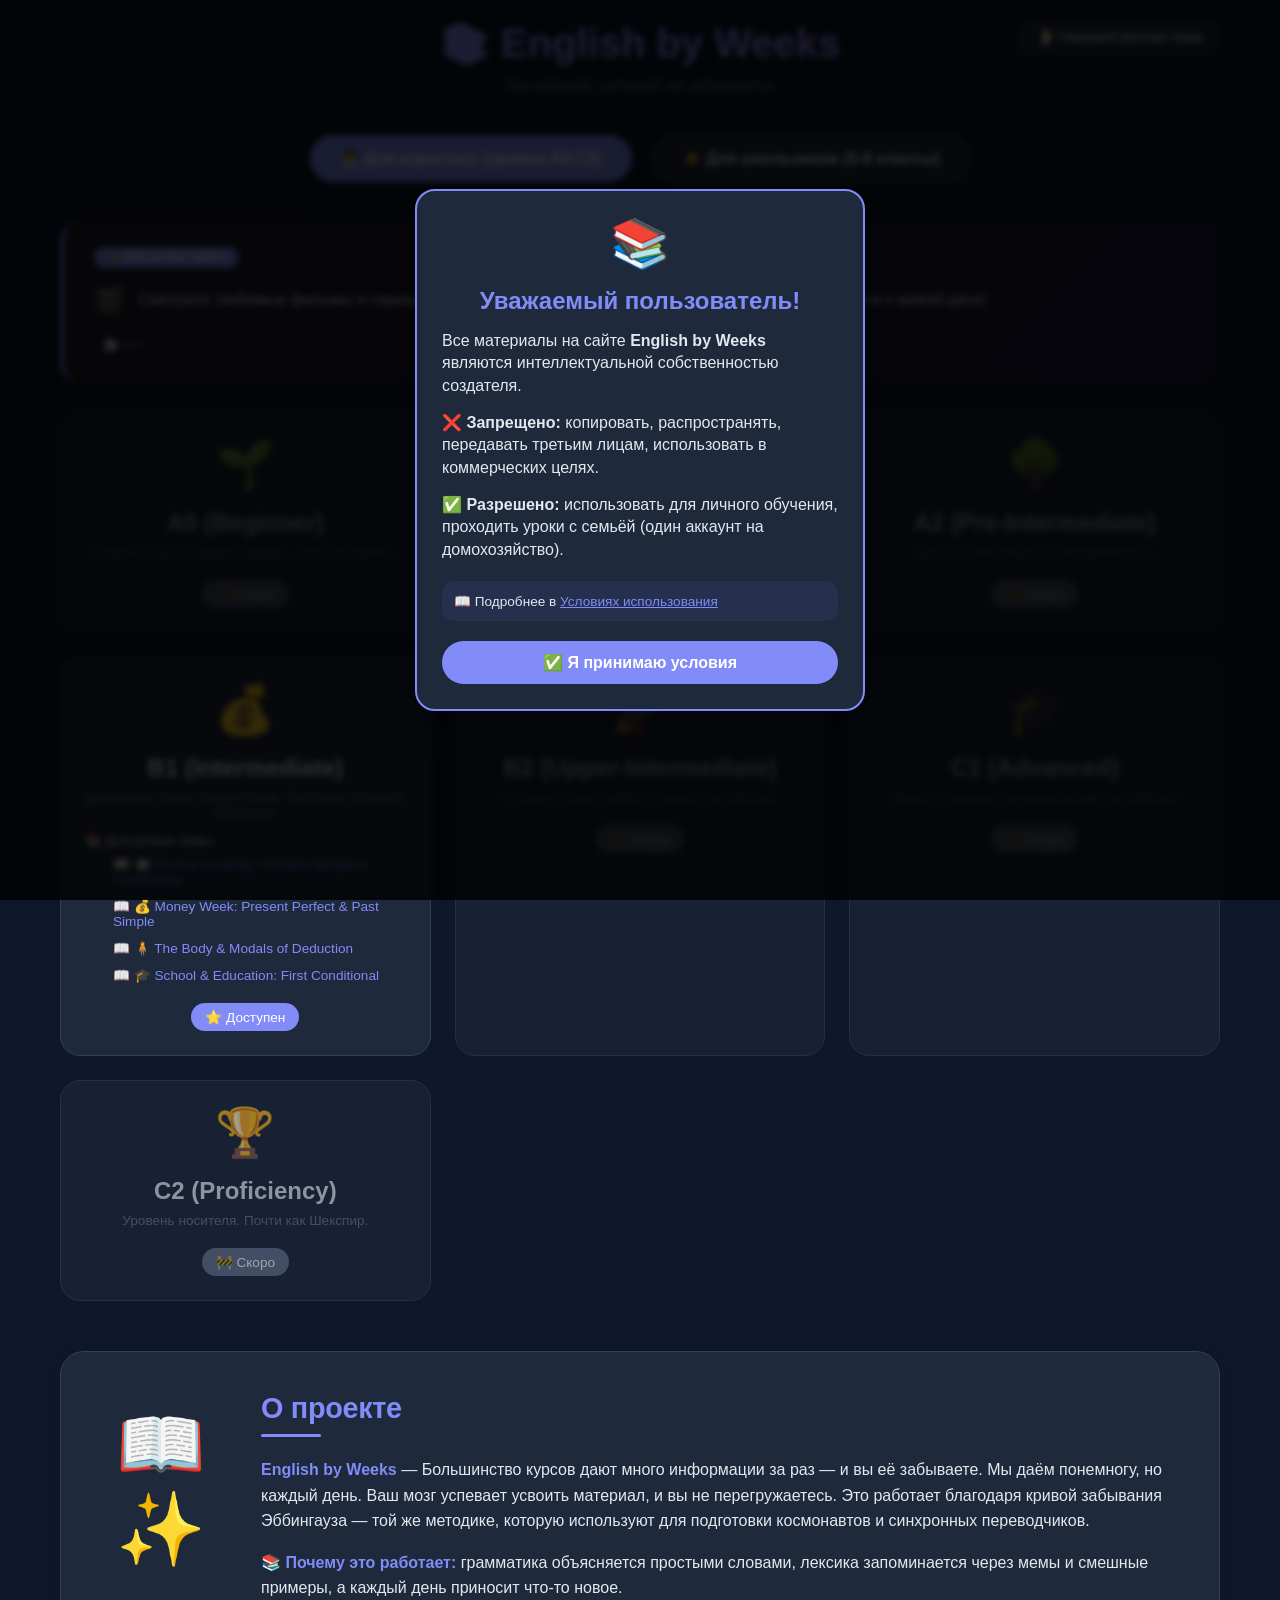
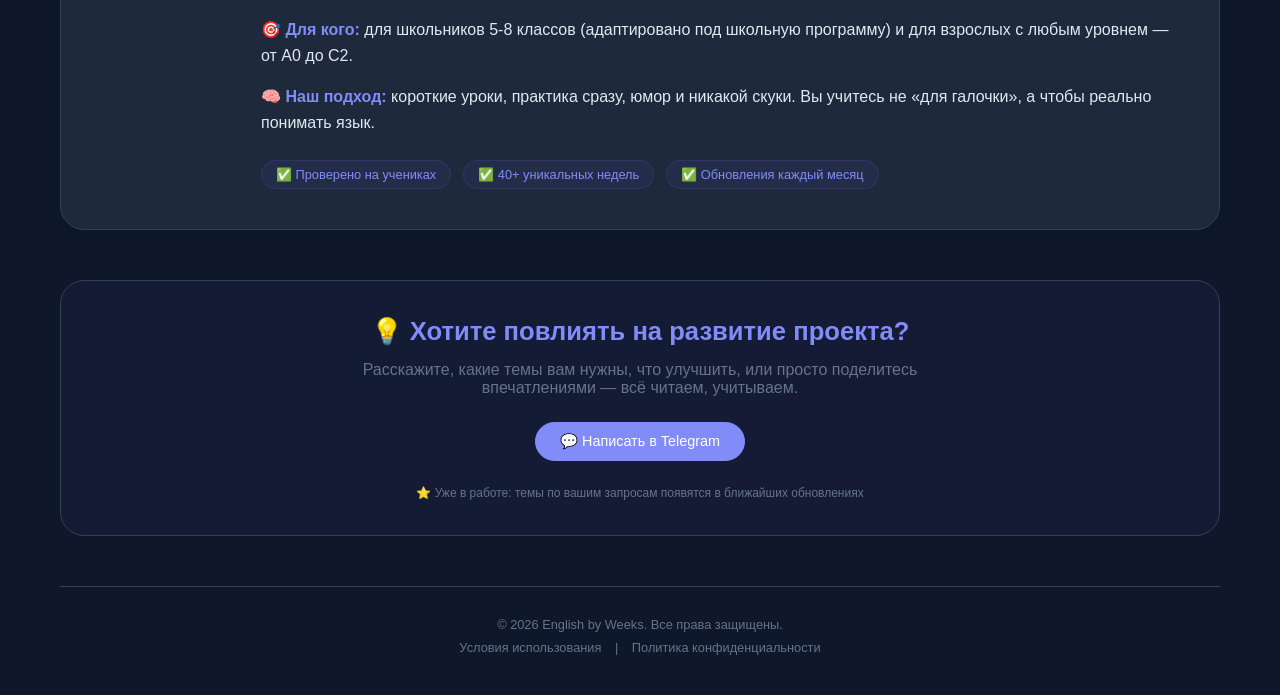
==== commit 314dbb38: "Правки на сервере: исправлен weeks.py, обновлён index.html" ====
--- a/frontend/index.html
+++ b/frontend/index.html
@@ -27,7 +27,7 @@
         </div>
 
         <!-- Форма входа по email -->
-<div id="auth-section" style="margin: 20px 0; text-align: center;">
+<!--<div id="auth-section" style="margin: 20px 0; text-align: center;">
     <div id="login-form">
         <input type="email" id="email-input" placeholder="Введите ваш email" style="padding: 10px; border-radius: 8px; border: 1px solid var(--border); width: 250px;">
         <button onclick="requestLoginLink()" style="padding: 10px 20px; background: var(--primary); color: white; border: none; border-radius: 8px; cursor: pointer;">🔑 Войти по ссылке</button>
@@ -36,7 +36,7 @@
         <span>👤 Вы вошли как <strong id="user-email"></strong></span>
         <button onclick="logout()" style="margin-left: 10px; padding: 5px 15px; background: var(--danger); color: white; border: none; border-radius: 8px; cursor: pointer;">Выйти</button>
     </div>
-</div>
+</div> -->
 
 
 
@@ -117,4 +117,4 @@
         </footer>
     </div>
 </body>
-</html>+</html>
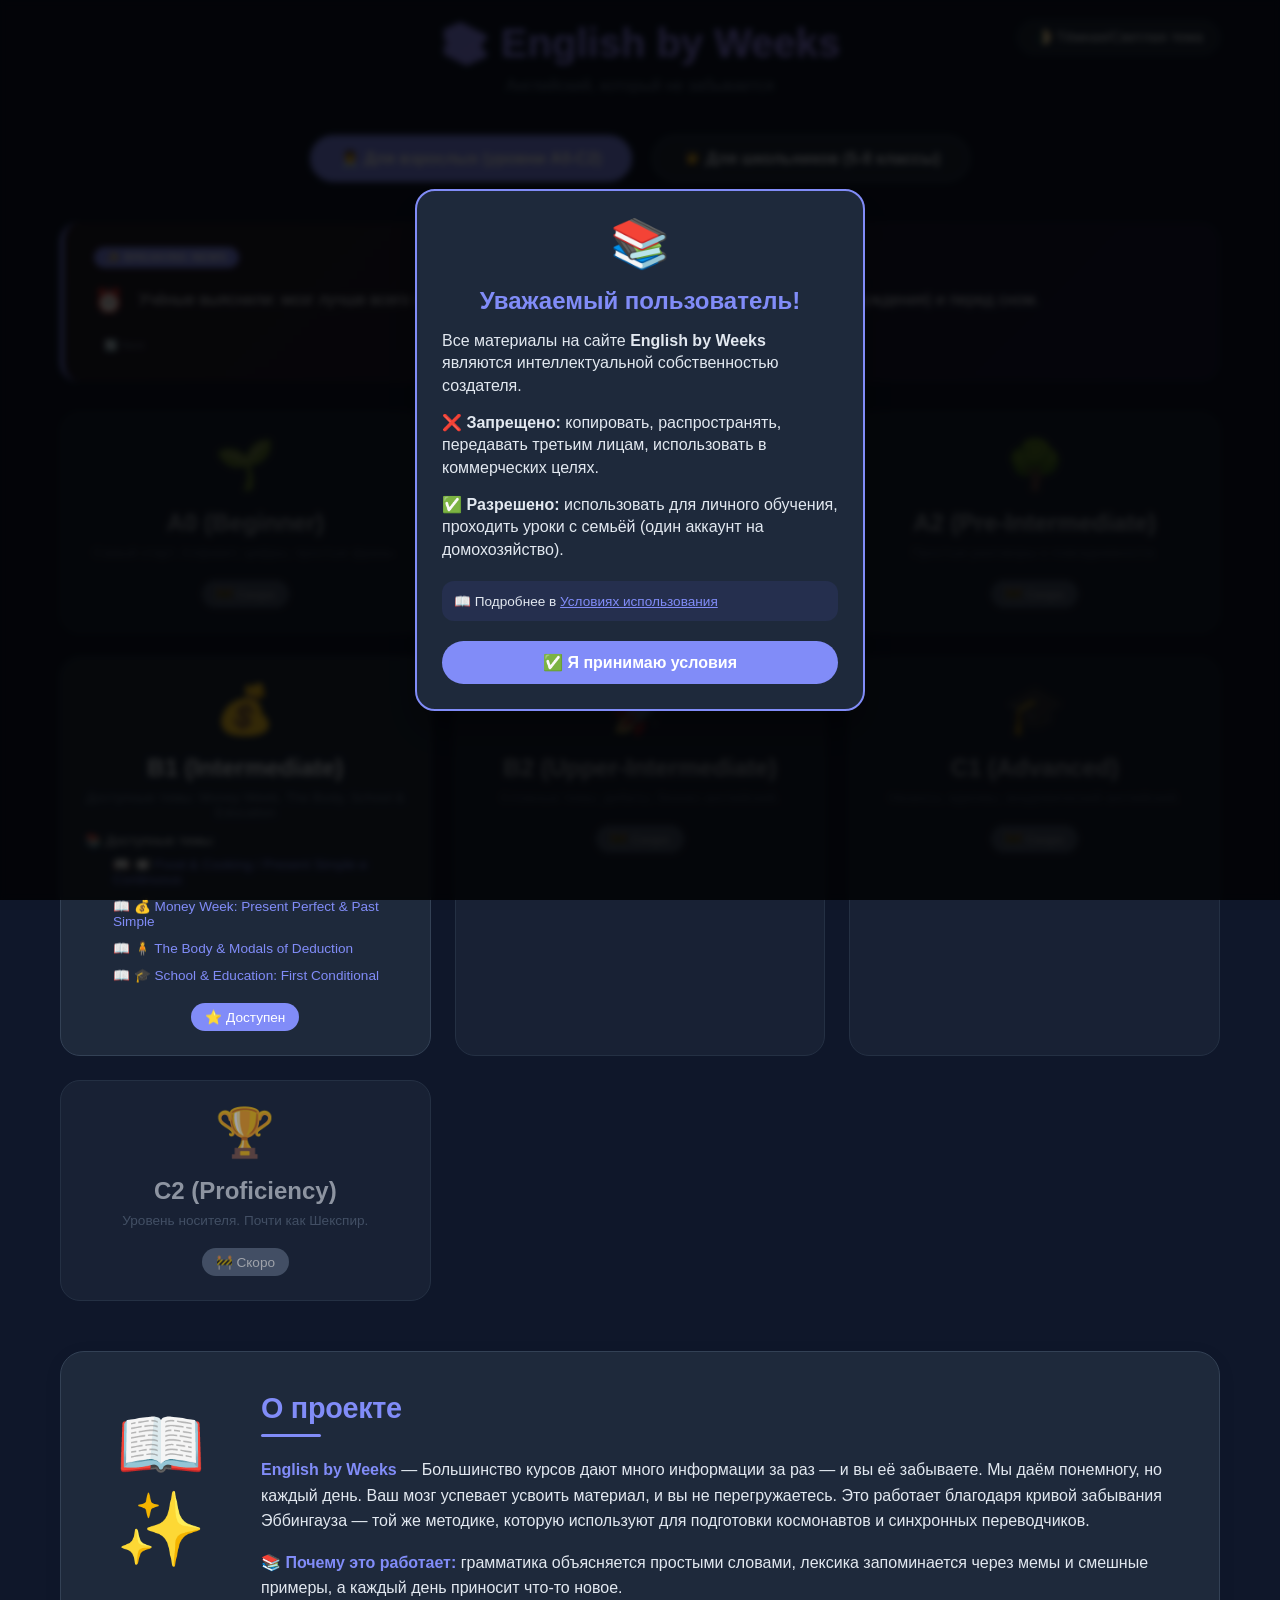
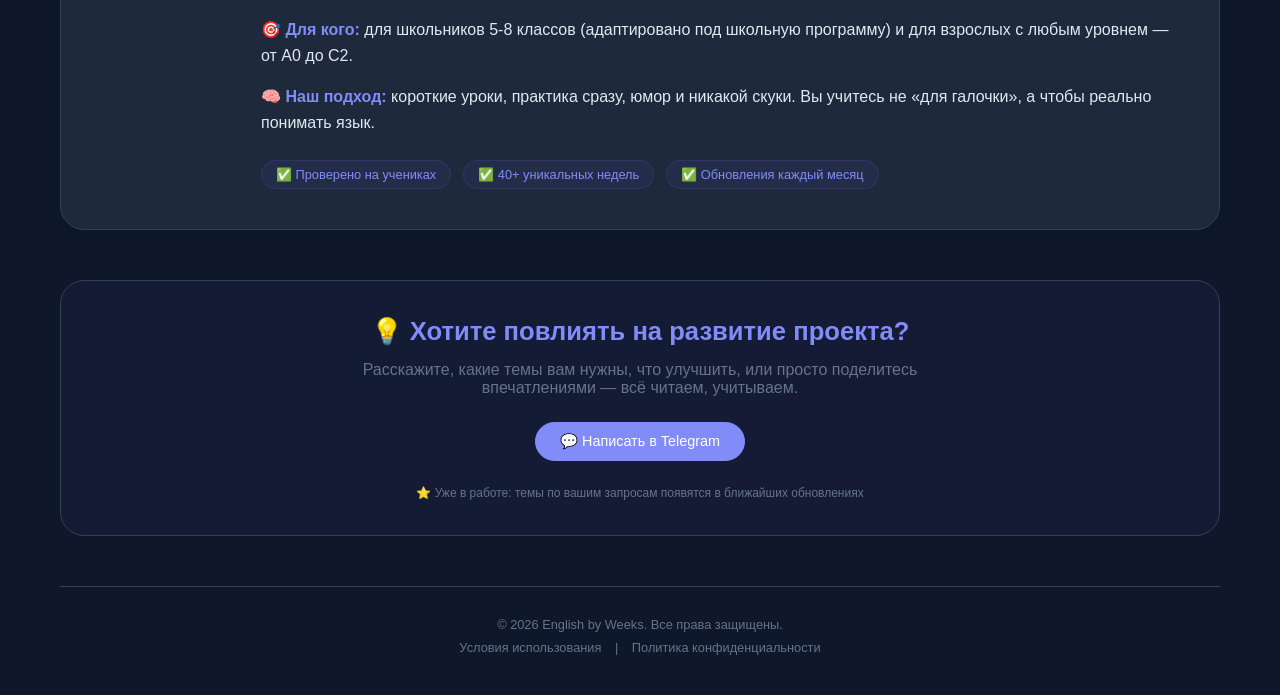
==== commit 21361280: "Закомментирован блок входа по email в index.html" ====
--- a/frontend/index.html
+++ b/frontend/index.html
@@ -27,7 +27,7 @@
         </div>
 
         <!-- Форма входа по email -->
-<!--<div id="auth-section" style="margin: 20px 0; text-align: center;">
+<!-- <div id="auth-section" style="margin: 20px 0; text-align: center;">
     <div id="login-form">
         <input type="email" id="email-input" placeholder="Введите ваш email" style="padding: 10px; border-radius: 8px; border: 1px solid var(--border); width: 250px;">
         <button onclick="requestLoginLink()" style="padding: 10px 20px; background: var(--primary); color: white; border: none; border-radius: 8px; cursor: pointer;">🔑 Войти по ссылке</button>
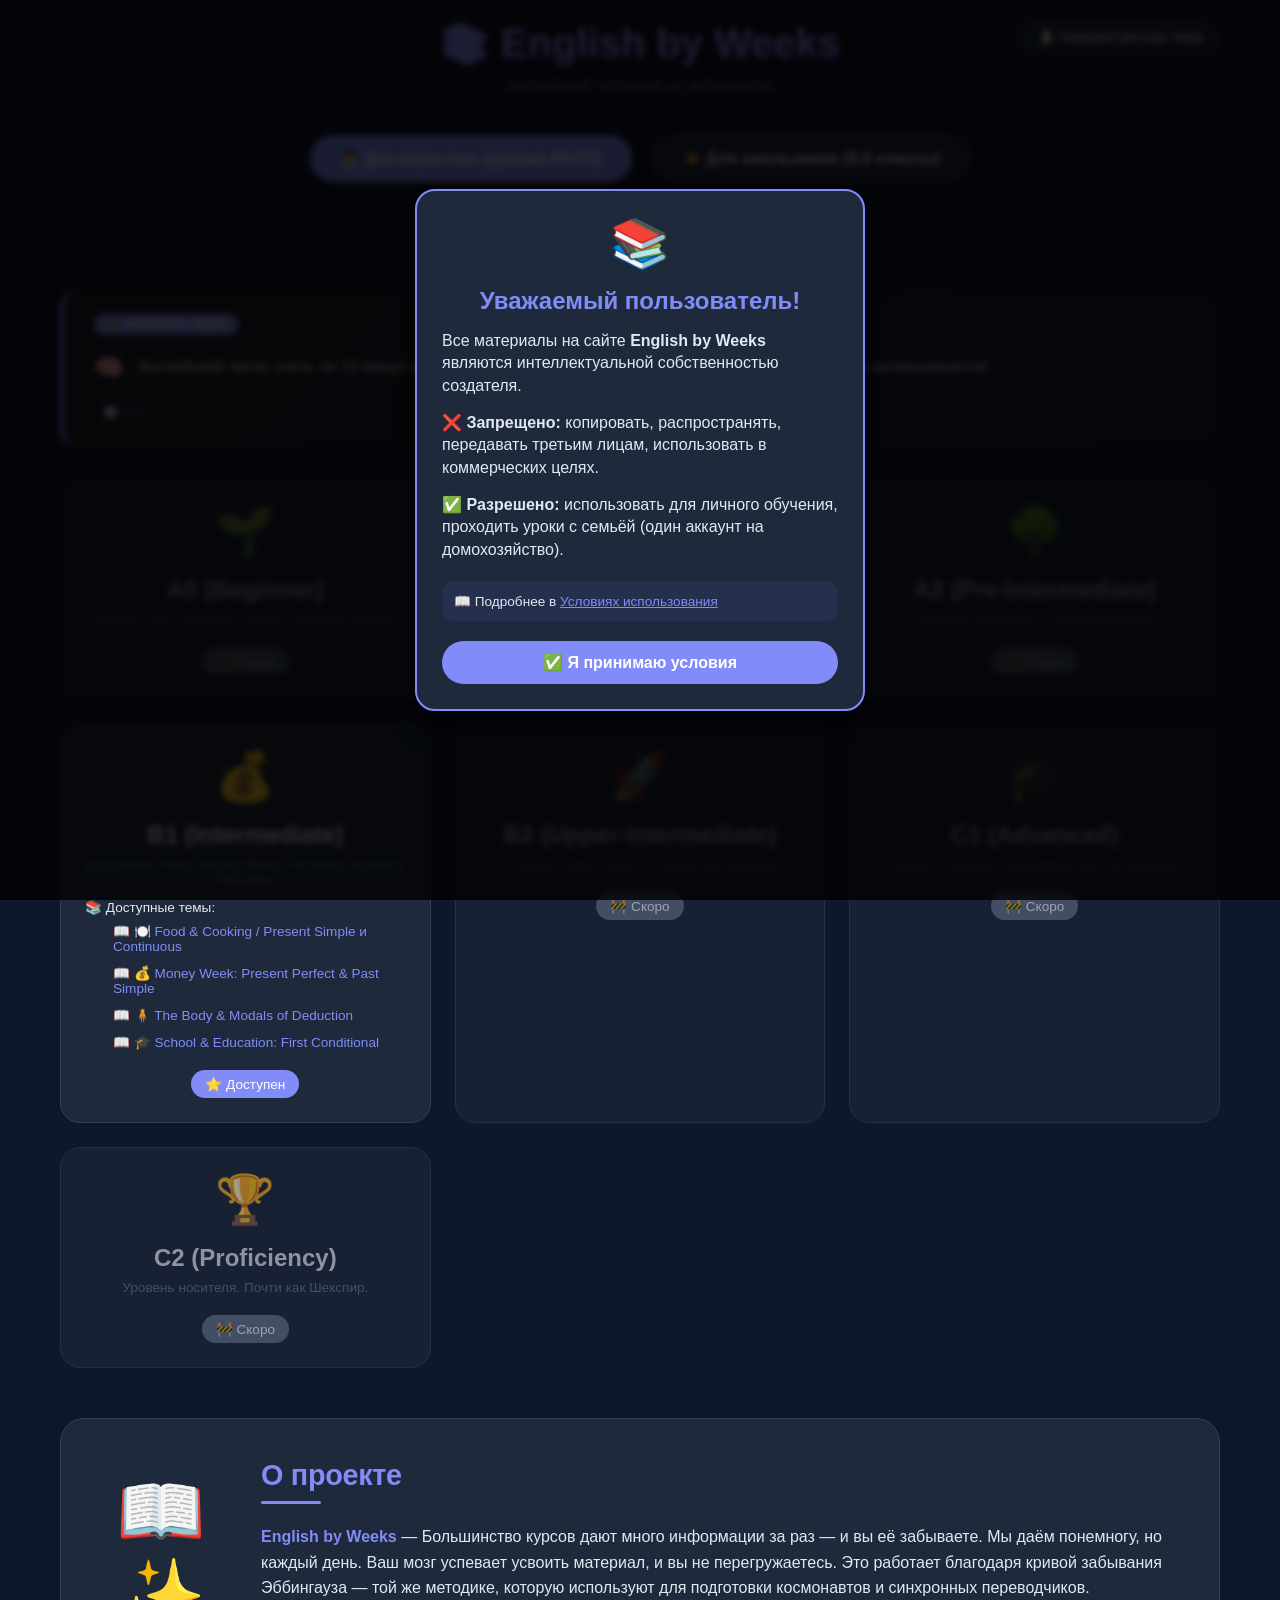
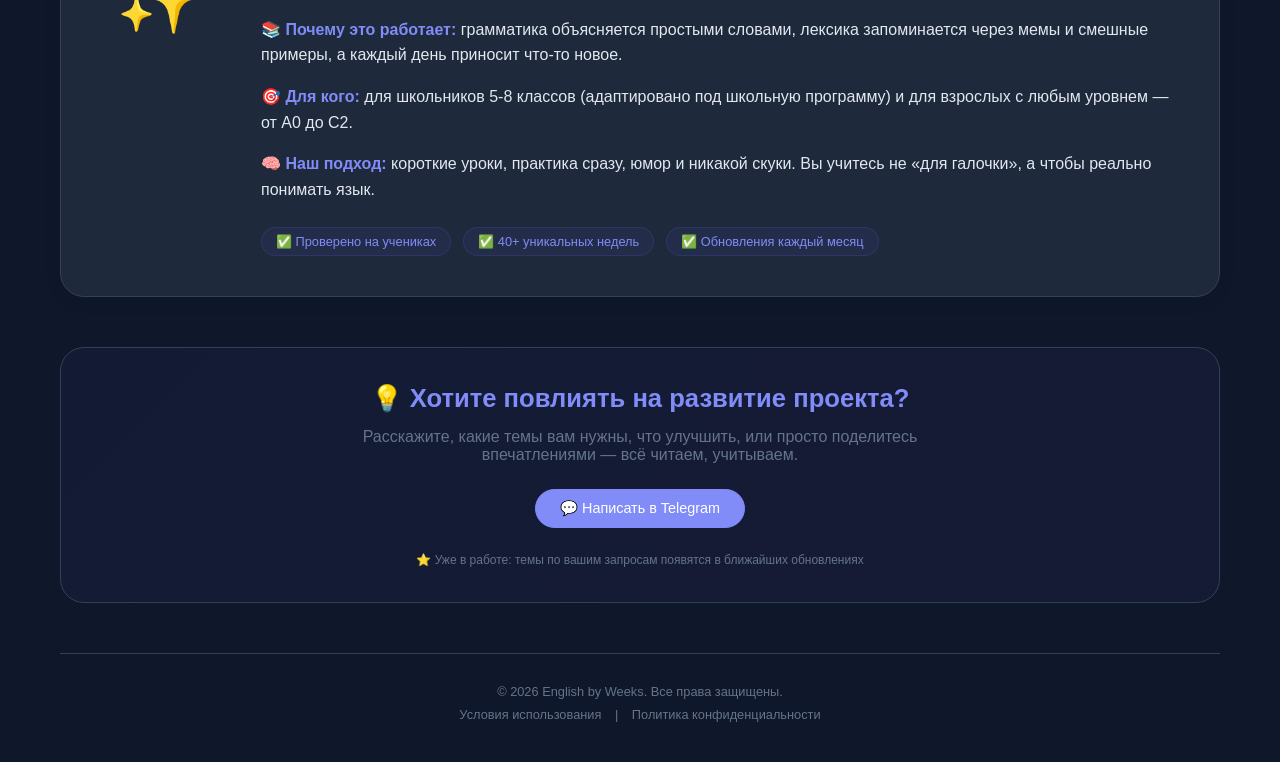
==== commit 217c17d3: "Раскомментирован блок входа на главной странице" ====
--- a/frontend/index.html
+++ b/frontend/index.html
@@ -27,7 +27,7 @@
         </div>
 
         <!-- Форма входа по email -->
-<!-- <div id="auth-section" style="margin: 20px 0; text-align: center;">
+ <div id="auth-section" style="margin: 20px 0; text-align: center;">
     <div id="login-form">
         <input type="email" id="email-input" placeholder="Введите ваш email" style="padding: 10px; border-radius: 8px; border: 1px solid var(--border); width: 250px;">
         <button onclick="requestLoginLink()" style="padding: 10px 20px; background: var(--primary); color: white; border: none; border-radius: 8px; cursor: pointer;">🔑 Войти по ссылке</button>
@@ -36,7 +36,7 @@
         <span>👤 Вы вошли как <strong id="user-email"></strong></span>
         <button onclick="logout()" style="margin-left: 10px; padding: 5px 15px; background: var(--danger); color: white; border: none; border-radius: 8px; cursor: pointer;">Выйти</button>
     </div>
-</div> -->
+</div>
 
 
 
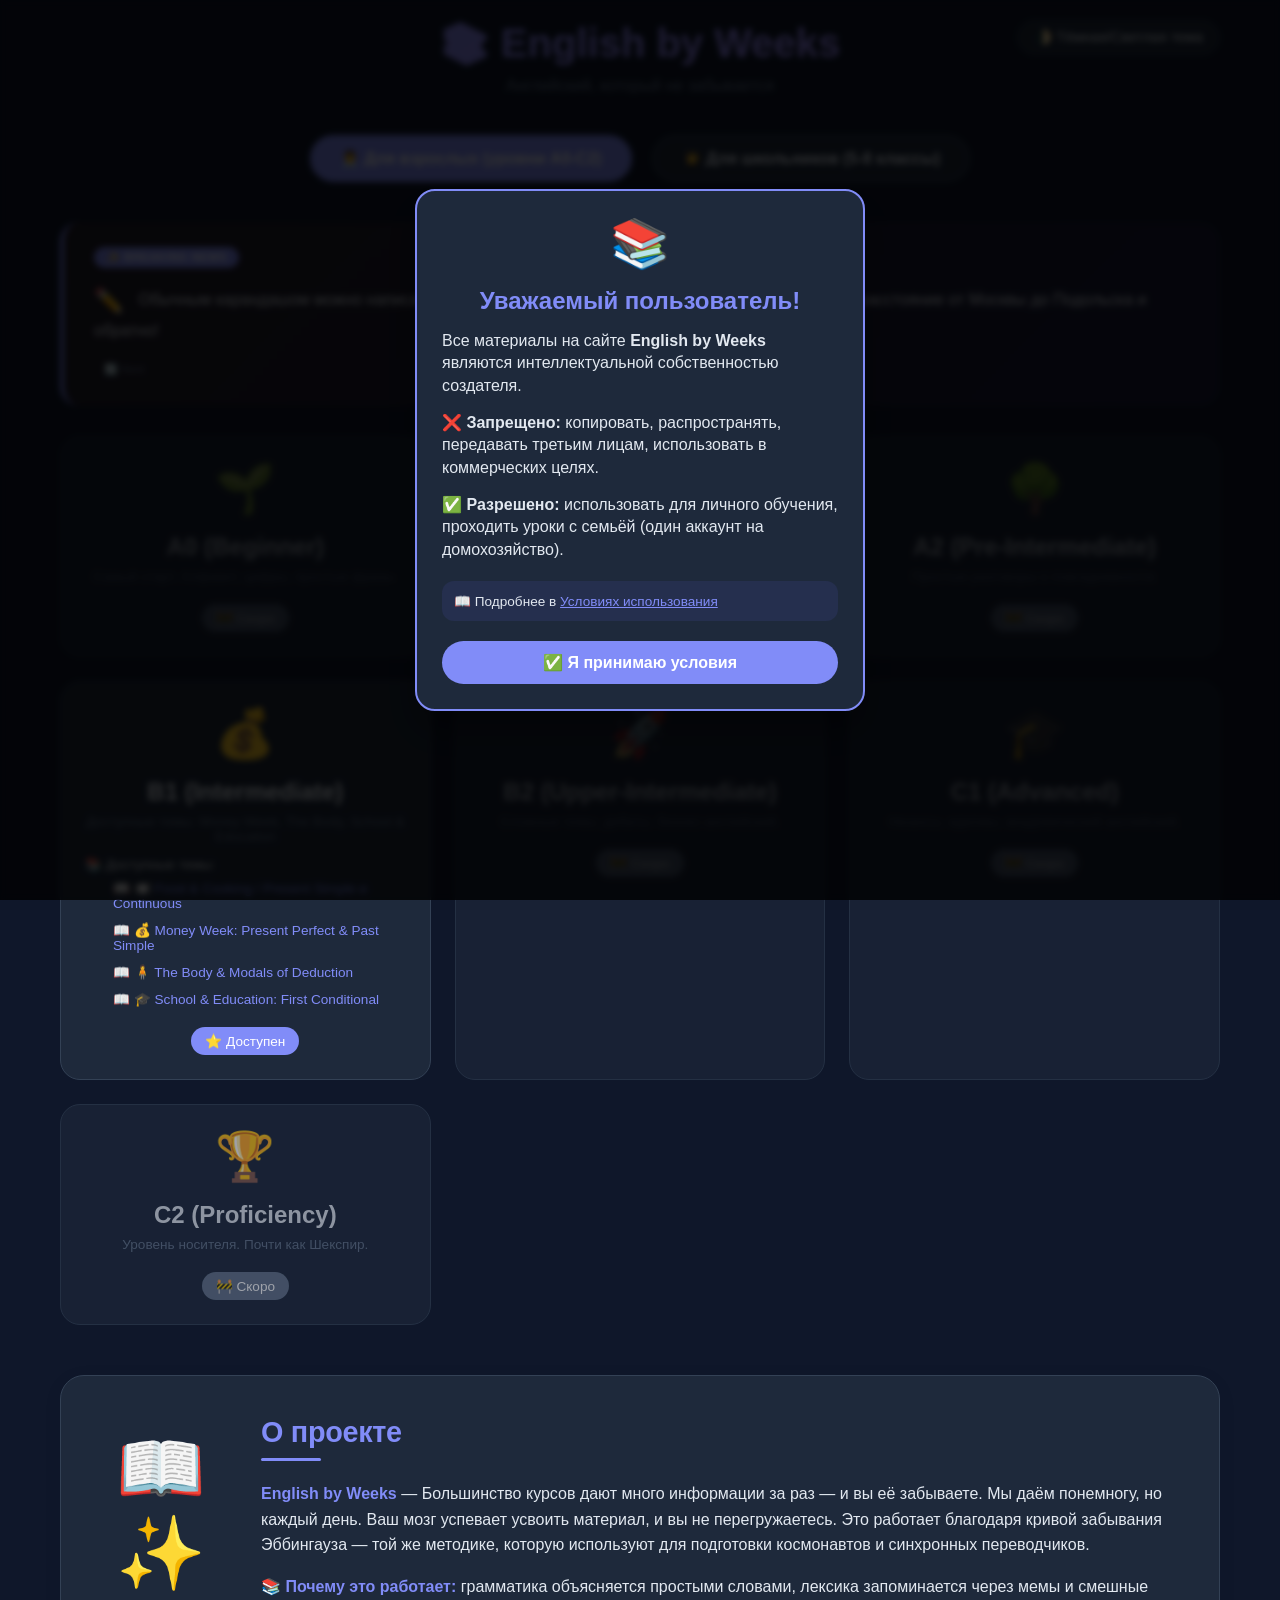
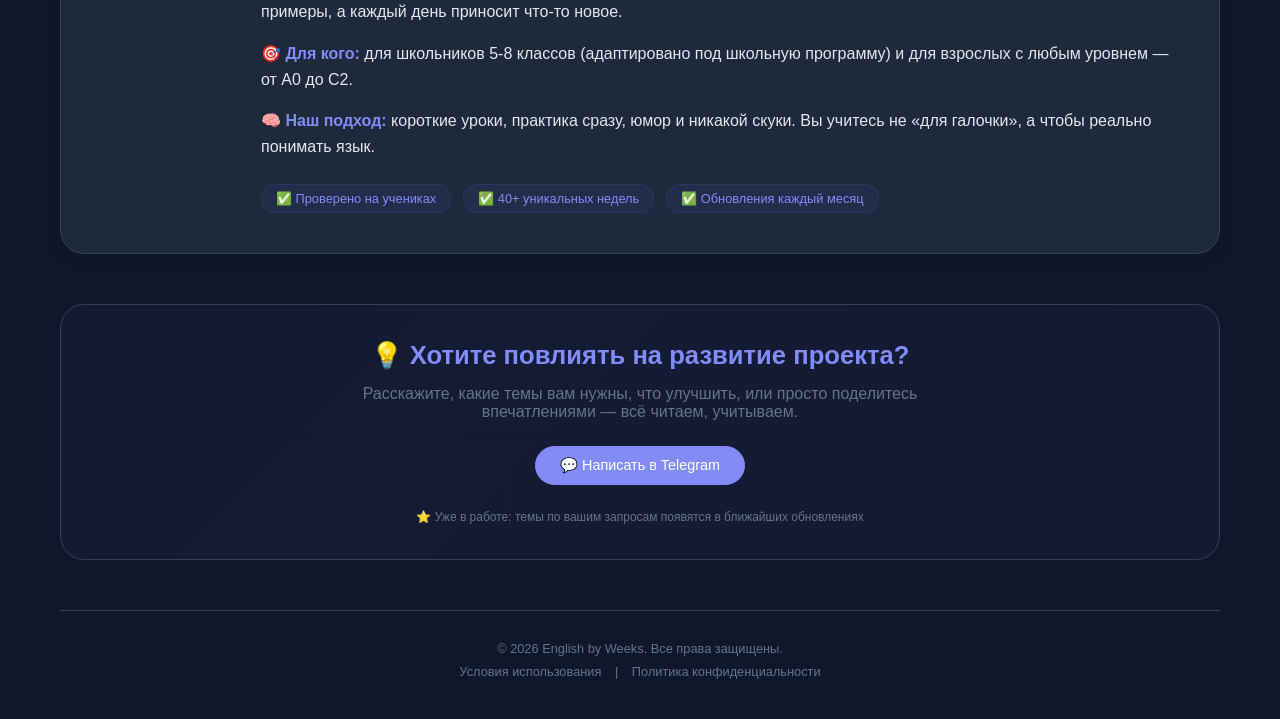
==== commit 7c68a51a: "Закомментирован блок входа на главной странице" ====
--- a/frontend/index.html
+++ b/frontend/index.html
@@ -27,7 +27,7 @@
         </div>
 
         <!-- Форма входа по email -->
- <div id="auth-section" style="margin: 20px 0; text-align: center;">
+ <!--<div id="auth-section" style="margin: 20px 0; text-align: center;">
     <div id="login-form">
         <input type="email" id="email-input" placeholder="Введите ваш email" style="padding: 10px; border-radius: 8px; border: 1px solid var(--border); width: 250px;">
         <button onclick="requestLoginLink()" style="padding: 10px 20px; background: var(--primary); color: white; border: none; border-radius: 8px; cursor: pointer;">🔑 Войти по ссылке</button>
@@ -36,7 +36,7 @@
         <span>👤 Вы вошли как <strong id="user-email"></strong></span>
         <button onclick="logout()" style="margin-left: 10px; padding: 5px 15px; background: var(--danger); color: white; border: none; border-radius: 8px; cursor: pointer;">Выйти</button>
     </div>
-</div>
+</div> -->
 
 
 
